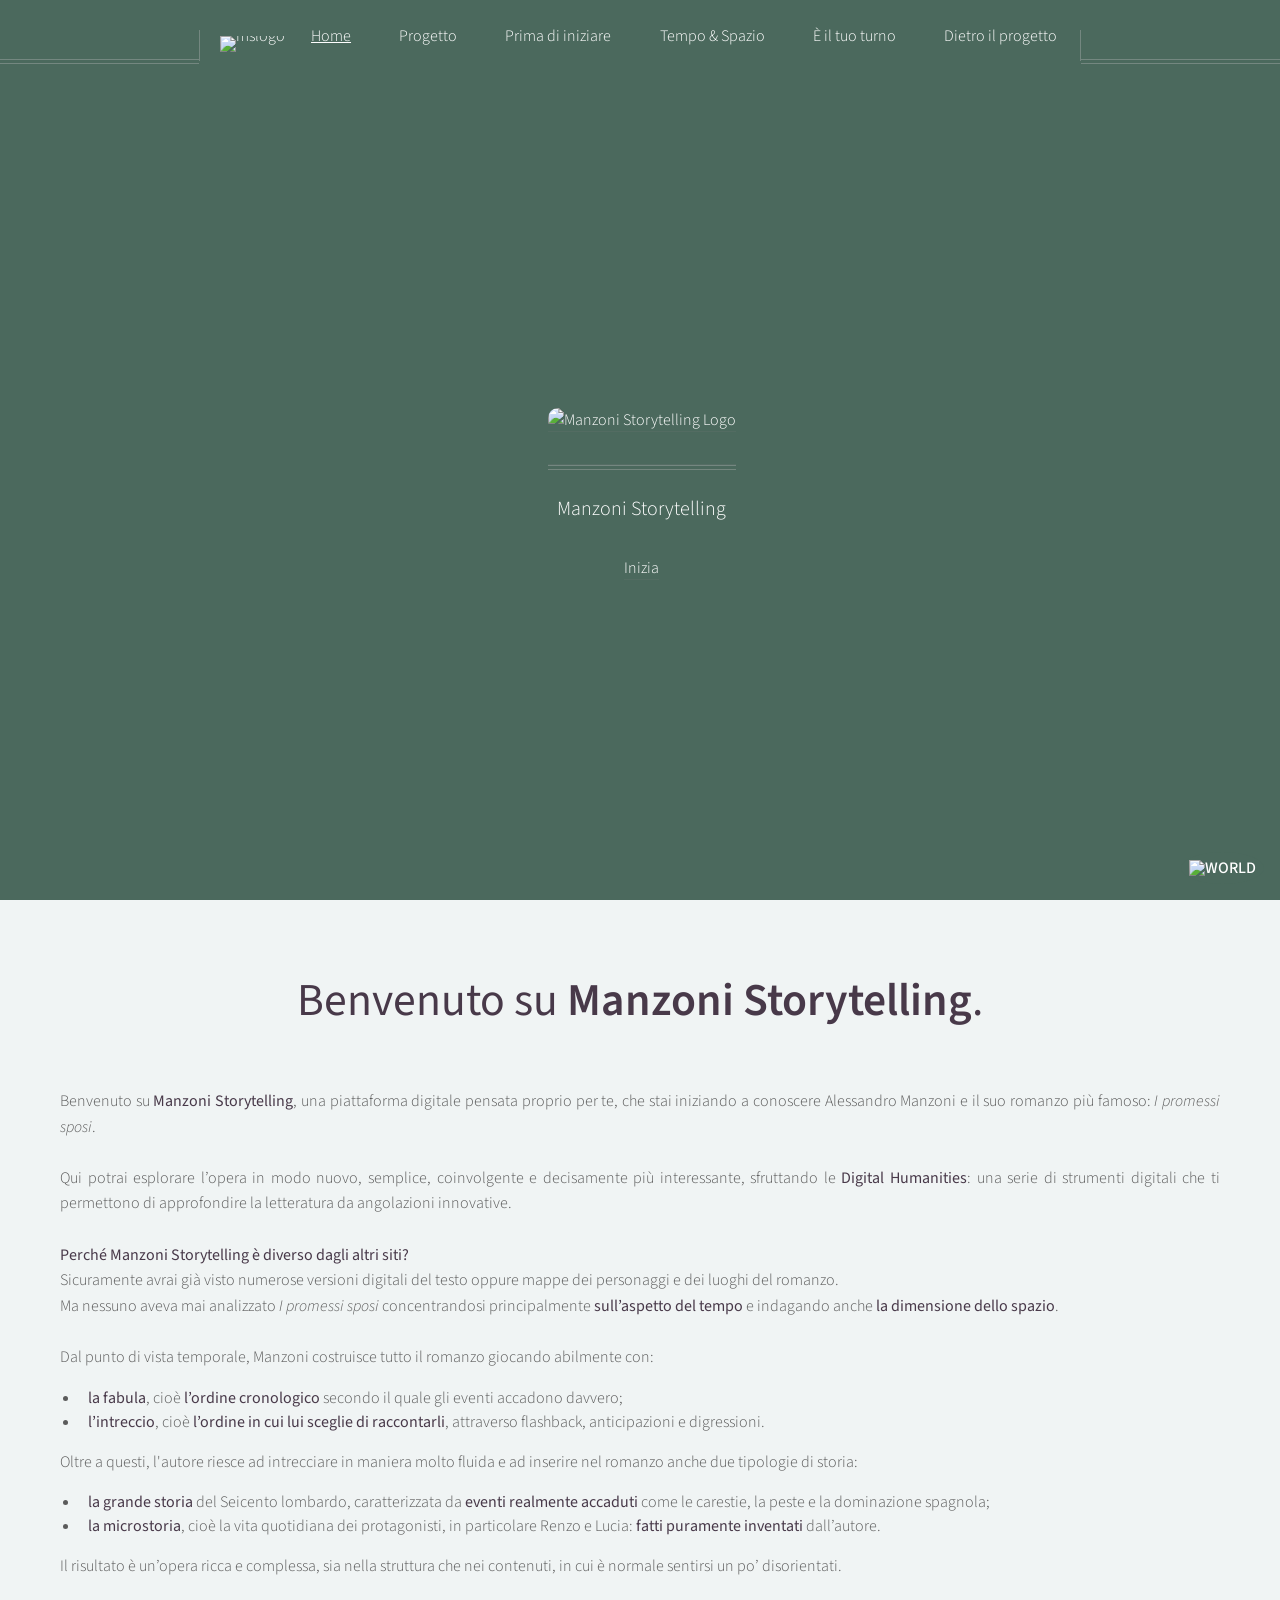
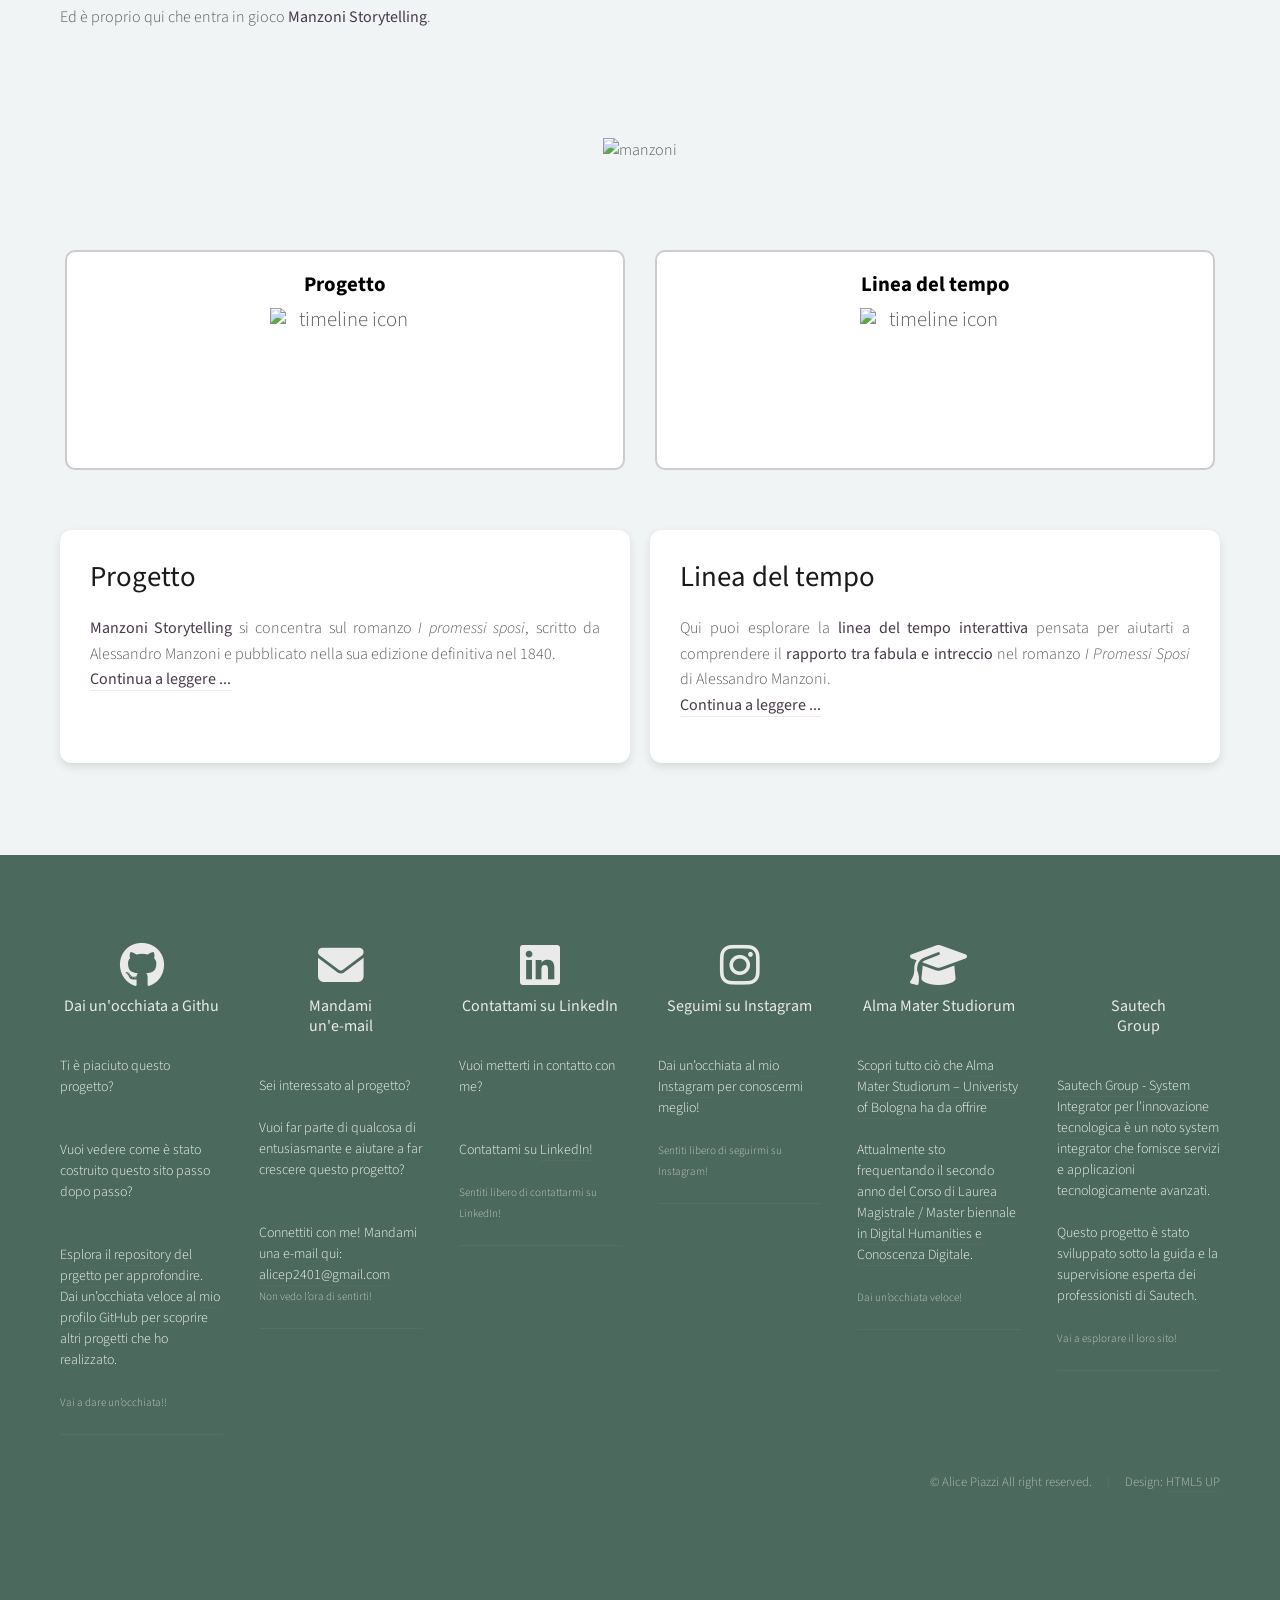
==== index.html @ 8cbc3803 "Add files via upload" ====
<!DOCTYPE HTML>
<!--
	Helios by HTML5 UP
	html5up.net | @ajlkn
	Free for personal and commercial use under the CCA 3.0 license (html5up.net/license)
-->
<html>
	<head>
		<title>Manzoni Storytelling</title>
		<meta charset="utf-8" />
		<meta name="viewport" content="width=device-width, initial-scale=1, user-scalable=no" />
		<link rel="stylesheet" href="css/main.css" />
		<noscript><link rel="stylesheet" href="css/noscript.css" /></noscript>
		<link rel="stylesheet" href="https://cdnjs.cloudflare.com/ajax/libs/font-awesome/6.5.0/css/all.min.css">
		

		<!-- Favicons -->
		<link href="images/MSlogo.png" rel="icon">
		<link href="images/apple-touch-icon.png" rel="apple-touch-icon">
	</head>
	
	<body class="homepage is-preload">
		<div id="page-wrapper">

			<!-- Header -->
				<div id="header">

					<!-- Inner -->
						<div class="inner">
							<header>
								<a class="navbar-brand" href="index.html" id="logo" height="300">
                					<img src="images/cornicetta.jpeg" alt="Manzoni Storytelling Logo" class="MSIMG">
								</a>
								<hr/>
							
								<p>Manzoni Storytelling</p>
							</header>
							<footer>
								<a href="#banner">Inizia</a>
							</footer>
				
											</div>

					<!-- Nav -->
						<nav id="nav">
							<ul>
								<img src="images/MSlogo.png" alt="mslogo" height="30px" width="30px" class="navbarlogo">
								<li><a href="#" class="nav-active-page">Home</a></li>
								<li><a href="project.html">Progetto</a></li>
								<li><a href="">Prima di iniziare</a>
									<ul>
										<li><a href="author.html" class="navdrop">Autore</a></li>
										<li><a href="literarywork.html" class="navdrop">Romanzo</a></li>
										<li><a href="characters.html" class="navdrop">Personaggi</a></li>
										<li><a href="places.html" class="navdrop">Luoghi</a></li>
									</ul>
								</li>
								<li><a href="">Tempo & Spazio</a>
									<ul>
										<li><a href="timeline.html" class="navdrop">Fabula & Intreccio</a></li>
										<li><a href="manz-history.html" class="navdrop">Romanzo e cultura europea contemporanea</a></li>
										<li><a href="map.html" class="navdrop">Mappa</a></li>
									</ul>
								</li>
								<li><a href="">È il tuo turno</a>
									<ul>
										<li><a href="narrseqchallenge.html" class="navdrop">Sfida delle sequenze narrative</a></li>
										<li><a href="boxes.html" class="navdrop">Quanto conosci bene i personaggi?</a></li>
										<li><a href="whichchar.html" class="navdrop">Che personaggio sei?</a></li>
									</ul>
								</li>

								<li><a href="">Dietro il progetto</a>
									<ul>
										<li><a href="help.html" class="navdrop">Aiuto</a></li>
										<li><a href="references.html" class="navdrop">Bibliografia</a></li>
									</ul>
								</li>

							</ul>

				</nav>
				<div>
					

</div>
	<div class="languagepicker">
                                <img id="popupIcon" src="images/grigiopastello-removebg-preview.png" alt="world" height="25px" style="cursor:pointer;">
                            </div>

					<!-- Popup -->
					<div id="navpopup" class="navpopup">
						<div class="navpopup-content">
							<span id="closenavPopup" class="close">&times;</span>
							<p>
								<strong>Scegli la lingua</strong><br>
								Questo sito web è disponibile in molte lingue oltre all’italiano.
								Scegli qui la lingua che preferisci utilizzare per navigare i contenuti
								e svolgere gli esercizi nel modo più comodo e semplice per te.
							</p>
							<div id="google_translate_element"></div>
						</div>
					</div>		

				</div>

			<!-- Banner -->
	
				<section id="banner">

					<header class="header">
						<h2>Benvenuto su <strong>Manzoni Storytelling</strong>.</h2>
					</header>
						<br>
						<div class="container">
						<article id="main" class="special">
						<div>
						<p>Benvenuto su <strong>Manzoni Storytelling</strong>, una piattaforma digitale pensata proprio per te, che stai iniziando a conoscere Alessandro Manzoni e il suo romanzo più famoso: <i>I promessi sposi</i>.
							<br>
							<br>
							Qui potrai esplorare l’opera in modo nuovo, semplice, coinvolgente e decisamente più interessante, sfruttando le <strong>Digital Humanities</strong>: una serie di strumenti digitali che ti permettono di approfondire la letteratura da angolazioni innovative.
							<br>
							<br>
							<strong>Perché Manzoni Storytelling è diverso dagli altri siti?</strong><br>
							Sicuramente avrai già visto numerose versioni digitali del testo oppure mappe dei personaggi e dei luoghi del romanzo. <br>
							Ma nessuno aveva mai analizzato <i>I promessi sposi</i> concentrandosi principalmente <strong>sull’aspetto del tempo</strong> e indagando anche <strong>la dimensione dello spazio</strong>.
							<br>
							<br>
							Dal punto di vista temporale, Manzoni costruisce tutto il romanzo giocando abilmente con:
						</p>
						<ul>
							<li style="text-align: left;"><strong>la fabula</strong>, cioè <strong>l’ordine cronologico</strong> secondo il quale gli eventi accadono davvero;</li>
							<li style="text-align: left;"><strong>l’intreccio</strong>, cioè <strong>l’ordine in cui lui sceglie di raccontarli</strong>, attraverso flashback, anticipazioni e digressioni.</li>
						</ul>
				
						<p>Oltre a questi, l'autore riesce ad intrecciare in maniera molto fluida e ad inserire nel romanzo anche due tipologie di storia:</p>
							
							<ul>
							<li style="text-align: left;"><strong>la grande storia</strong> del Seicento lombardo, caratterizzata da <strong>eventi realmente accaduti</strong> come le carestie, la peste e la dominazione spagnola;</li>
							<li style="text-align: left;"><strong>la microstoria</strong>, cioè la vita quotidiana dei protagonisti, in particolare Renzo e Lucia: <strong>fatti puramente inventati</strong> dall’autore.</li>
						</ul>
						<p>Il risultato è un’opera ricca e complessa, sia nella struttura che nei contenuti, in cui è normale sentirsi un po’ disorientati.
							<br>
							<br>
							Ed è proprio qui che entra in gioco <strong>Manzoni Storytelling</strong>.</p>

						</div>
						</article>
						
					</div>
					</header>
				</section>

			<!-- added section -->
				<section>
					<div class="manzoniimg">
							<img src="images/manzoni.jpg" alt="manzoni" id="manz" height="500px">
					</div>
						<br><br>
				<div class="boxescontainer">
						<a href="project.html" target="_self" class="box equal-box">
						<h4 class="boxtitle">Progetto</h4>
						<img src="images/project.gif" alt="timeline icon" class="background-img">
						</a>

						<a href="timeline.html" target="_self" class="box equal-box">
						<h4 class="boxtitle">Linea del tempo</h4>
						<img src="images/timeline.gif" alt="timeline icon" class="background-img">
						</a>
				</div>

					<!-- TWO COLUMNS UNDER BOXES -->
					<div class="container">
						<div class="column">
						<h1>Progetto</h1>
						<p><strong>Manzoni Storytelling</strong> si concentra sul romanzo <i>I promessi sposi</i>, scritto da Alessandro Manzoni e pubblicato nella sua edizione definitiva nel 1840. <br>
							<a href="project.html"><strong>Continua a leggere ...</strong></a><br>
					</p>
						</div>

						<div class="column">
						<h1>Linea del tempo</h1>
						<p>Qui puoi esplorare la <strong>linea del tempo interattiva</strong> pensata per aiutarti a comprendere il <strong>rapporto tra fabula e intreccio </strong> nel romanzo <i>I Promessi Sposi</i> di Alessandro Manzoni. <br>
							<a href="timeline.html"><strong>Continua a leggere ...</strong></a><br></p>
						
						</div>
					</div>
					</div>
				</div>
						

						<br>
						<br>
						<br>
				</section>

			
			<!-- Footer -->
				<div id="footer">
					<div class="container">
						<div class="row">
								

							<!-- Posts -->
								<section class="col-2 col-12-mobile">
									<header>
										<h2>
											<span class="circled">
												<a href="https://github.com/alicepiazzi" target="_blank"><i class="fa-brands fa-github fa-beat-fade"></i></a>
											</span> <br>
											<h6>Dai un'occhiata a Githu</h6>
										</h2>
									</header>
									<br>
									<ul class="divided">
										<li>
											<article class="tweet">
												Ti è piaciuto questo progetto? <br>
												<br>
												<br>
												Vuoi vedere come è stato costruito questo sito passo dopo passo?<br>
												<br>
												<br>
												Esplora il <a href="https://github.com/dpaolillo/unibo-project" target="_blank">repository del prgetto</a> per approfondire. <br> 
												Dai un’occhiata veloce al <a href="https://github.com/alicepiazzi" target="_blank">mio profilo GitHub</a> per scoprire altri progetti che ho realizzato.
												<br>
												<br>
												<span class="timestamp">Vai a dare un’occhiata!!</span> 
											</article>
										</li>
										
										<li></li>
									</ul>
								</section>


									<!-- Tweets -->
								<section class="col-2 col-12-mobile">
									<header>
										<h2>
											<span class="circled">
												<a href="mailto:alicep2401@gmail.com"><i class="fa-solid fa-envelope fa-shake"></i></a>
											</span> <br>
											<h6>Mandami <br> 
												un'e-mail</h6>
										</h2>
									</header>
									<br>
									<ul class="divided">
										<li>
											<article class="tweet">
												Sei interessato al progetto? 
												<br>
												<br>
												Vuoi far parte di qualcosa di entusiasmante e aiutare a far crescere questo progetto? <br>
												<br>
												<br>
												Connettiti con me! Mandami una e-mail qui: <a href="mailto:alicep2401@gmail.com">alicep2401@gmail.com</a>
												<br>
												<span class="timestamp">Non vedo l’ora di sentirti!</span> 
											</article>
										</li>
										<li></li>
									</ul>
								</section>

								<!-- Tweets -->
								<section class="col-2 col-12-mobile">
									<header>
										<h2>
											<span class="circled">
												<a href="https://www.linkedin.com/in/alice-piazzi-4a6687259/" target="_blank"><i class="fa-brands fa-linkedin fa-bounce"></i></a>
											</span> <br>
											<h6>Contattami su LinkedIn</h6>
										</h2>
									</header>
									<br>
									<ul class="divided">
										<li>
											<article class="tweet">
												Vuoi metterti in contatto con me?<br>
												<br>
												<br>
												Contattami su <a href="https://www.linkedin.com/in/alice-piazzi-4a6687259/" target="_blank">LinkedIn</a>!
												<br>
												<br>
												<span class="timestamp">Sentiti libero di contattarmi su LinkedIn!</span> 
											</article>
										</li>
										<li></li>
									</ul>
								</section>
								
<!-- Photos -->
								<section class="col-2 col-12-mobile">
									<header>
										<h2>
											<span class="circled">
												<a href="https://www.instagram.com/alice.piazzii/" target="_blank"><i class="fa-brands fa-instagram fa-bounce"></i></a>
											</span> <br>
											<h6>Seguimi su Instagram</h6>
										</h2>
									</header>
									<br>
									<ul class="divided">
										<li>
											<article class="tweet">
												Dai un’occhiata al <a href="https://www.instagram.com/alice.piazzii/">mio Instagram</a> per conoscermi meglio!
												<br>
												<br>
												<span class="timestamp">Sentiti libero di seguirmi su Instagram!</span> 
											</article>
										</li>
										<li></li>
									</ul>

								</section>


								<section class="col-2 col-12-mobile">
									<header>
										<h2>
											<span class="circled">
												<a href="https://corsi.unibo.it/2cycle/DigitalHumanitiesKnowledge"><i class="fa-solid fa-graduation-cap fa-shake"></i></a>
											</span> <br>
											<h6>Alma Mater Studiorum</h6>
										</h2>
									</header>
									<br>
									<ul class="divided">
										<li>
											<article class="tweet">
												Scopri tutto ciò che <a href="https://www.unibo.it/it">Alma Mater Studiorum – Univeristy of Bologna</a> ha da offrire
												<br>
												<br>
												Attualmente sto frequentando il secondo anno del <a href="https://corsi.unibo.it/2cycle/DigitalHumanitiesKnowledge">Corso di Laurea Magistrale / Master biennale in Digital Humanities e Conoscenza Digitale</a>.
												<br>
												<br>
												<span class="timestamp">Dai un’occhiata veloce!</span> 
											</article>
										</li>
										<li></li>
									</ul>
								</section>


								<section class="col-2 col-12-mobile">
									<header>
										<h2>
											<span class="circled">
												<a href="https://www.sautechgroup.com/"><i class="fa-beat-fade"><img src="images/Logo-Sautech.png" alt="" height="50px" ></i></a>
											</span>
											<h6>Sautech <br>
												Group</h6>
										</h2>
									</header>
									<br>
									<ul class="divided">
										<li>
											<article class="tweet">
												<a href="https://www.sautechgroup.com/">Sautech Group - System Integrator per l'innovazione tecnologica</a> è un noto system integrator che fornisce servizi e applicazioni tecnologicamente avanzati. 
												<br>
												<br>
												Questo progetto è stato sviluppato sotto la guida e la supervisione esperta dei professionisti di Sautech.
												<br>
												<br>
												<span class="timestamp">Vai a esplorare il loro sito!</span> 
											</article>
										</li>
										<li></li>
									</ul>
								</section>

		
								
						</div>
						<br>
						<br>
					
						<hr />
<br>
								<!-- Copyright -->
									<div class="copyright">
										<ul class="menu">
											<li>&copy; Alice Piazzi All right reserved.</li><li>Design: <a href="http://html5up.net">HTML5 UP</a></li>
										</ul>
									</div>

							</div>

						</div>
					</div>
				</div>

		</div>

		<!-- Scripts -->
			  <script src="js/jquery.min.js"></script>
            <script src="js/jquery.dropotron.min.js"></script>
            <script src="js/jquery.scrolly.min.js"></script>
            <script src="js/jquery.scrollex.min.js"></script>
            <script src="js/browser.min.js"></script>
            <script src="js/breakpoints.min.js"></script>
            <script src="js/util.js"></script>
            <script src="js/main.js"></script>


	</body>

</html>



<script type="text/javascript">
function googleTranslateElementInit() {
  new google.translate.TranslateElement({
    pageLanguage: 'it', // lingua originale
    includedLanguages: 'en,fr,es,de,zh-CN,ja,ru,pt,ar', // lingue disponibili, con l'inglese per prima
    layout: google.translate.TranslateElement.InlineLayout.SIMPLE
  }, 'google_translate_element');
}
</script>
<script type="text/javascript" src="//translate.google.com/translate_a/element.js?cb=googleTranslateElementInit">
</script>
<script>


document.getElementById("languagepicker").addEventListener("click", function(e){
    e.preventDefault();
    e.stopPropagation();
    document.getElementById("navpopup").classList.add("show");
});
</script>
---- css/main.css ----
@import url("https://fonts.googleapis.com/css?family=Source+Sans+Pro:300,300italic,400,400italic,600");

@import url("fontawesome-all.min.css");

/*
	Helios by HTML5 UP
	html5up.net | @ajlkn
	Free for personal and commercial use under the CCA 3.0 license (html5up.net/license)
*/

html, body, div, span, applet, object,
iframe, h1, h2, h3, h4, h5, h6, p, blockquote,
pre, a, abbr, acronym, address, big, cite,
code, del, dfn, em, img, ins, kbd, q, s, samp,
small, strike, strong, sub, sup, tt, var, b,
u, i, center, dl, dt, dd, ol, ul, li, fieldset,
form, label, legend, table, caption, tbody,
tfoot, thead, tr, th, td, article, aside,
canvas, details, embed, figure, figcaption,
footer, header, hgroup, menu, nav, output, ruby,
section, summary, time, mark, audio, video {
	margin: 0;
	padding: 0;
	border: 0;
	font-size: 100%;
	font: inherit;
	vertical-align: baseline;
}
	

article, aside, details, figcaption, figure,
footer, header, hgroup, menu, nav, section {
	display: block;}

body {
	line-height: 1;
}

ol, ul {
	list-style: none;
}

blockquote, q {
	quotes: none;
}

	blockquote:before, blockquote:after, q:before, q:after {
		content: '';
		content: none;
	}

table {
	border-collapse: collapse;
	border-spacing: 0;
}

body {
	-webkit-text-size-adjust: none;
}

mark {
	background-color: transparent;
	color: inherit;
}

input::-moz-focus-inner {
	border: 0;
	padding: 0;
}

input, select, textarea {
	-moz-appearance: none;
	-webkit-appearance: none;
	-ms-appearance: none;
	appearance: none;
}

/* Basic */

	html {
		box-sizing: border-box;
	}

	*, *:before, *:after {
		box-sizing: inherit;
	}

	body {
		background: #f0f4f4;
		color: #5b5b5b;
		font-size: 15pt;
		line-height: 1.85em;
		font-family: 'Source Sans Pro', sans-serif;
		font-weight: 300;
	}

		body.is-preload *, body.is-preload *:before, body.is-preload *:after {
			-moz-animation: none !important;
			-webkit-animation: none !important;
			-ms-animation: none !important;
			animation: none !important;
			-moz-transition: none !important;
			-webkit-transition: none !important;
			-ms-transition: none !important;
			transition: none !important;
		}

	input, textarea, select {
		font-size: 15pt;
		line-height: 1.85em;
		font-family: 'Source Sans Pro', sans-serif;
		font-weight: 300;
	}

	h1, h2, h3, h4, h5, h6 {
		font-weight: 400;
		color: #483949;
		line-height: 1.25em;
	}

	h1 a, h2 a, h3 a, h4 a, h5 a, h6 a {
		color: inherit;
		text-decoration: none;
		border-bottom-color: transparent;
	}

	h1 strong, h2 strong, h3 strong, h4 strong, h5 strong, h6 strong {
		font-weight: 600;
	}

	h2 {
		font-size: 2.85em;
	}

	h3 {
		font-size: 1.25em;
	}

	h4 {
		font-size: 1em;
		margin: 0 0 0.25em 0;
	}

	strong, b {
		font-weight: 400;
		color: #483949;
	}

	em, i {
		font-style: italic;
	}

	a {
		color: inherit;
		border-bottom: solid 1px rgba(128, 128, 128, 0.15);
		text-decoration: none;
		-moz-transition: background-color 0.35s ease-in-out, color 0.35s ease-in-out, border-bottom-color 0.35s ease-in-out;
		-webkit-transition: background-color 0.35s ease-in-out, color 0.35s ease-in-out, border-bottom-color 0.35s ease-in-out;
		-ms-transition: background-color 0.35s ease-in-out, color 0.35s ease-in-out, border-bottom-color 0.35s ease-in-out;
		transition: background-color 0.35s ease-in-out, color 0.35s ease-in-out, border-bottom-color 0.35s ease-in-out;
	}

		a:hover {
			color: #ff9900 !important;
			border-bottom-color: transparent;
		}

	sub {
		position: relative;
		top: 0.5em;
		font-size: 0.8em;
	}

	sup {
		position: relative;
		top: -0.5em;
		font-size: 0.8em;
	}

	blockquote {
		border-left: solid 0.5em #ddd;
		padding: 1em 0 1em 2em;
		font-style: italic;
	}

	p, ul, ol, dl, table {
		margin-bottom: 1em;
	}

	p {
		text-align: justify;
	}

	br.clear {
		clear: both;
	}

	hr {
		position: relative;
		display: block;
		border: 0;
		top: 4.5em;
		margin-bottom: 9em;
		height: 6px;
		border-top: solid 1px rgba(128, 128, 128, 0.2);
		border-bottom: solid 1px rgba(128, 128, 128, 0.2);
	}

		hr:before, hr:after {
			content: '';
			position: absolute;
			top: -8px;
			display: block;
			width: 1px;
			height: 21px;
			background: rgba(128, 128, 128, 0.2);
		}

		hr:before {
			left: -1px;
		}

		hr:after {
			right: -1px;
		}

	.timestamp {
		color: rgba(235, 227, 227, 0.75);
		font-size: 0.8em;
		text-align: center;
	}
	.MSIMG{
		border-radius: 10px;
		height: 200px !important;
	}
	@media (max-width: 690px) {
		.MSIMG{
		height: 100px !important;
		
	}
}
	@media (max-width: 299px) {
		.MSIMG{
		height: 70px !important;
		
	}
}


/* Container */

	.container {
		margin: 0 auto;
		max-width: 100%;
		width: 1400px;
	}

		@media screen and (max-width: 1680px) {

			.container {
				width: 1200px;
			}
			


		}

		@media screen and (max-width: 1280px) {

			.container {
				width: 100%;
			}
			

		}

		@media screen and (max-width: 960px) {

			.container {
				width: 100%;
			}
				

		}

		@media screen and (max-width: 840px) {

			.container {
				width: 100%;
			}
				

		}

		@media screen and (max-width: 736px) {

			.container {
				width: 100%;
			}
				

		}

/* Row */

	.row {
		display: flex;
		flex-wrap: wrap;
		box-sizing: border-box;
		align-items: stretch;
	}

		.row > * {
			box-sizing: border-box;
		}

		.row.gtr-uniform > * > :last-child {
			margin-bottom: 0;
		}

		.row.aln-left {
			justify-content: flex-start;
		}

		.row.aln-center {
			justify-content: center;
		}

		.row.aln-right {
			justify-content: flex-end;
		}

		.row.aln-top {
			align-items: flex-start;
		}

		.row.aln-middle {
			align-items: center;
		}

		.row.aln-bottom {
			align-items: flex-end;
		}

		.row > .imp {
			order: -1;
		}

		.row > .col-1 {
			width: 8.33333%;
		}

		.row > .off-1 {
			margin-left: 8.33333%;
		}

		.row > .col-2 {
			width: 16.66667%;
		}

		.row > .off-2 {
			margin-left: 16.66667%;
		}

		.row > .col-3 {
			width: 25%;
		}

		.row > .off-3 {
			margin-left: 25%;
		}

		.row > .col-4 {
			width: 33.33333%;
		}

		.row > .off-4 {
			margin-left: 33.33333%;
		}

		.row > .col-5 {
			width: 41.66667%;
		}

		.row > .off-5 {
			margin-left: 41.66667%;
		}

		.row > .col-6 {
			width: 50%;
		}

		.row > .off-6 {
			margin-left: 50%;
		}

		.row > .col-7 {
			width: 58.33333%;
		}

		.row > .off-7 {
			margin-left: 58.33333%;
		}

		.row > .col-8 {
			width: 66.66667%;
		}

		.row > .off-8 {
			margin-left: 66.66667%;
		}

		.row > .col-9 {
			width: 75%;
		}

		.row > .off-9 {
			margin-left: 75%;
		}

		.row > .col-10 {
			width: 83.33333%;
		}

		.row > .off-10 {
			margin-left: 83.33333%;
		}

		.row > .col-11 {
			width: 91.66667%;
		}

		.row > .off-11 {
			margin-left: 91.66667%;
		}

		.row > .col-12 {
			width: 100%;
		}

		.row > .off-12 {
			margin-left: 100%;
		}

		.row.gtr-0 {
			margin-top: 0px;
			margin-left: 0px;
		}

			.row.gtr-0 > * {
				padding: 0px 0 0 0px;
			}

			.row.gtr-0.gtr-uniform {
				margin-top: 0px;
			}

				.row.gtr-0.gtr-uniform > * {
					padding-top: 0px;
				}

		.row.gtr-25 {
			margin-top: -10px;
			margin-left: -10px;
		}

			.row.gtr-25 > * {
				padding: 10px 0 0 10px;
			}

			.row.gtr-25.gtr-uniform {
				margin-top: -10px;
			}

				.row.gtr-25.gtr-uniform > * {
					padding-top: 10px;
				}

		.row.gtr-50 {
			margin-top: -20px;
			margin-left: -20px;
		}

			.row.gtr-50 > * {
				padding: 20px 0 0 20px;
			}

			.row.gtr-50.gtr-uniform {
				margin-top: -20px;
			}

				.row.gtr-50.gtr-uniform > * {
					padding-top: 20px;
				}

		.row {
			margin-top: -40px;
			margin-left: -40px;
		}

			.row > * {
				padding: 40px 0 0 40px;
			}

			.row.gtr-uniform {
				margin-top: -40px;
			}

				.row.gtr-uniform > * {
					padding-top: 40px;
				}

		.row.gtr-150 {
			margin-top: -60px;
			margin-left: -60px;
		}

			.row.gtr-150 > * {
				padding: 60px 0 0 60px;
			}

			.row.gtr-150.gtr-uniform {
				margin-top: -60px;
			}

				.row.gtr-150.gtr-uniform > * {
					padding-top: 60px;
				}

		.row.gtr-200 {
		
			margin-left: -80px;
		}

			.row.gtr-200 > * {
				padding: 80px 0 0 80px;
			}

			.row.gtr-200.gtr-uniform {
				margin-top: -80px;
			}

				.row.gtr-200.gtr-uniform > * {
					padding-top: 80px;
				}

		@media screen and (max-width: 1680px) {

			.row {
				display: flex;
				flex-wrap: wrap;
				box-sizing: border-box;
				align-items: stretch;
			}

				.row > * {
					box-sizing: border-box;
				}

				.row.gtr-uniform > * > :last-child {
					margin-bottom: 0;
				}

				.row.aln-left {
					justify-content: flex-start;
				}

				.row.aln-center {
					justify-content: center;
				}

				.row.aln-right {
					justify-content: flex-end;
				}

				.row.aln-top {
					align-items: flex-start;
				}

				.row.aln-middle {
					align-items: center;
				}

				.row.aln-bottom {
					align-items: flex-end;
				}

				.row > .imp-wide {
					order: -1;
				}

				.row > .col-1-wide {
					width: 8.33333%;
				}

				.row > .off-1-wide {
					margin-left: 8.33333%;
				}

				.row > .col-2-wide {
					width: 16.66667%;
				}

				.row > .off-2-wide {
					margin-left: 16.66667%;
				}

				.row > .col-3-wide {
					width: 25%;
				}

				.row > .off-3-wide {
					margin-left: 25%;
				}

				.row > .col-4-wide {
					width: 33.33333%;
				}

				.row > .off-4-wide {
					margin-left: 33.33333%;
				}

				.row > .col-5-wide {
					width: 41.66667%;
				}

				.row > .off-5-wide {
					margin-left: 41.66667%;
				}

				.row > .col-6-wide {
					width: 50%;
				}

				.row > .off-6-wide {
					margin-left: 50%;
				}

				.row > .col-7-wide {
					width: 58.33333%;
				}

				.row > .off-7-wide {
					margin-left: 58.33333%;
				}

				.row > .col-8-wide {
					width: 66.66667%;
				}

				.row > .off-8-wide {
					margin-left: 66.66667%;
				}

				.row > .col-9-wide {
					width: 75%;
				}

				.row > .off-9-wide {
					margin-left: 75%;
				}

				.row > .col-10-wide {
					width: 83.33333%;
				}

				.row > .off-10-wide {
					margin-left: 83.33333%;
				}

				.row > .col-11-wide {
					width: 91.66667%;
				}

				.row > .off-11-wide {
					margin-left: 91.66667%;
				}

				.row > .col-12-wide {
					width: 100%;
				}

				.row > .off-12-wide {
					margin-left: 100%;
				}

				.row.gtr-0 {
					margin-top: 0px;
					margin-left: 0px;
				}

					.row.gtr-0 > * {
						padding: 0px 0 0 0px;
					}

					.row.gtr-0.gtr-uniform {
						margin-top: 0px;
					}

						.row.gtr-0.gtr-uniform > * {
							padding-top: 0px;
						}

				.row.gtr-25 {
					margin-top: -10px;
					margin-left: -10px;
				}

					.row.gtr-25 > * {
						padding: 10px 0 0 10px;
					}

					.row.gtr-25.gtr-uniform {
						margin-top: -10px;
					}

						.row.gtr-25.gtr-uniform > * {
							padding-top: 10px;
						}

				.row.gtr-50 {
					margin-top: -20px;
					margin-left: -20px;
				}

					.row.gtr-50 > * {
						padding: 20px 0 0 20px;
					}

					.row.gtr-50.gtr-uniform {
						margin-top: -20px;
					}

						.row.gtr-50.gtr-uniform > * {
							padding-top: 20px;
						}

				.row {
					margin-top: -40px;
					margin-left: -40px;
				}

					.row > * {
						padding: 40px 0 0 40px;
					}

					.row.gtr-uniform {
						margin-top: -40px;
					}

						.row.gtr-uniform > * {
							padding-top: 40px;
						}

				.row.gtr-150 {
					margin-top: -60px;
					margin-left: -60px;
				}

					.row.gtr-150 > * {
						padding: 60px 0 0 60px;
					}

					.row.gtr-150.gtr-uniform {
						margin-top: -60px;
					}

						.row.gtr-150.gtr-uniform > * {
							padding-top: 60px;
						}

				.row.gtr-200 {
					margin-top: -80px;
					margin-left: -80px;
				}

					.row.gtr-200 > * {
						padding: 80px 0 0 80px;
					}

					.row.gtr-200.gtr-uniform {
						margin-top: -80px;
					}

						.row.gtr-200.gtr-uniform > * {
							padding-top: 80px;
						}

		}

		@media screen and (max-width: 1280px) {

			.row {
				display: flex;
				flex-wrap: wrap;
				box-sizing: border-box;
				align-items: stretch;
			}

				.row > * {
					box-sizing: border-box;
				}

				.row.gtr-uniform > * > :last-child {
					margin-bottom: 0;
				}

				.row.aln-left {
					justify-content: flex-start;
				}

				.row.aln-center {
					justify-content: center;
				}

				.row.aln-right {
					justify-content: flex-end;
				}

				.row.aln-top {
					align-items: flex-start;
				}

				.row.aln-middle {
					align-items: center;
				}

				.row.aln-bottom {
					align-items: flex-end;
				}

				.row > .imp-normal {
					order: -1;
				}

				.row > .col-1-normal {
					width: 8.33333%;
				}

				.row > .off-1-normal {
					margin-left: 8.33333%;
				}

				.row > .col-2-normal {
					width: 16.66667%;
				}

				.row > .off-2-normal {
					margin-left: 16.66667%;
				}

				.row > .col-3-normal {
					width: 25%;
				}

				.row > .off-3-normal {
					margin-left: 25%;
				}

				.row > .col-4-normal {
					width: 33.33333%;
				}

				.row > .off-4-normal {
					margin-left: 33.33333%;
				}

				.row > .col-5-normal {
					width: 41.66667%;
				}

				.row > .off-5-normal {
					margin-left: 41.66667%;
				}

				.row > .col-6-normal {
					width: 50%;
				}

				.row > .off-6-normal {
					margin-left: 50%;
				}

				.row > .col-7-normal {
					width: 58.33333%;
				}

				.row > .off-7-normal {
					margin-left: 58.33333%;
				}

				.row > .col-8-normal {
					width: 66.66667%;
				}

				.row > .off-8-normal {
					margin-left: 66.66667%;
				}

				.row > .col-9-normal {
					width: 75%;
				}

				.row > .off-9-normal {
					margin-left: 75%;
				}

				.row > .col-10-normal {
					width: 83.33333%;
				}

				.row > .off-10-normal {
					margin-left: 83.33333%;
				}

				.row > .col-11-normal {
					width: 91.66667%;
				}

				.row > .off-11-normal {
					margin-left: 91.66667%;
				}

				.row > .col-12-normal {
					width: 100%;
				}

				.row > .off-12-normal {
					margin-left: 100%;
				}

				.row.gtr-0 {
					margin-top: 0px;
					margin-left: 0px;
				}

					.row.gtr-0 > * {
						padding: 0px 0 0 0px;
					}

					.row.gtr-0.gtr-uniform {
						margin-top: 0px;
					}

						.row.gtr-0.gtr-uniform > * {
							padding-top: 0px;
						}

				.row.gtr-25 {
					margin-top: -9px;
					margin-left: -9px;
				}

					.row.gtr-25 > * {
						padding: 9px 0 0 9px;
					}

					.row.gtr-25.gtr-uniform {
						margin-top: -9px;
					}

						.row.gtr-25.gtr-uniform > * {
							padding-top: 9px;
						}

				.row.gtr-50 {
					margin-top: -18px;
					margin-left: -18px;
				}

					.row.gtr-50 > * {
						padding: 18px 0 0 18px;
					}

					.row.gtr-50.gtr-uniform {
						margin-top: -18px;
					}

						.row.gtr-50.gtr-uniform > * {
							padding-top: 18px;
						}

				.row {
					margin-top: -36px;
					margin-left: -36px;
				}

					.row > * {
						padding: 36px 0 0 36px;
					}

					.row.gtr-uniform {
						margin-top: -36px;
					}

						.row.gtr-uniform > * {
							padding-top: 36px;
						}

				.row.gtr-150 {
					margin-top: -54px;
					margin-left: -54px;
				}

					.row.gtr-150 > * {
						padding: 54px 0 0 54px;
					}

					.row.gtr-150.gtr-uniform {
						margin-top: -54px;
					}

						.row.gtr-150.gtr-uniform > * {
							padding-top: 54px;
						}

				.row.gtr-200 {
					margin-top: -72px;
					margin-left: -72px;
				}

					.row.gtr-200 > * {
						padding: 72px 0 0 72px;
					}

					.row.gtr-200.gtr-uniform {
						margin-top: -72px;
					}

						.row.gtr-200.gtr-uniform > * {
							padding-top: 72px;
						}

		}

		@media screen and (max-width: 960px) {

			.row {
				display: flex;
				flex-wrap: wrap;
				box-sizing: border-box;
				align-items: stretch;
			}

				.row > * {
					box-sizing: border-box;
				}

				.row.gtr-uniform > * > :last-child {
					margin-bottom: 0;
				}

				.row.aln-left {
					justify-content: flex-start;
				}

				.row.aln-center {
					justify-content: center;
				}

				.row.aln-right {
					justify-content: flex-end;
				}

				.row.aln-top {
					align-items: flex-start;
				}

				.row.aln-middle {
					align-items: center;
				}

				.row.aln-bottom {
					align-items: flex-end;
				}

				.row > .imp-narrow {
					order: -1;
				}

				.row > .col-1-narrow {
					width: 8.33333%;
				}

				.row > .off-1-narrow {
					margin-left: 8.33333%;
				}

				.row > .col-2-narrow {
					width: 16.66667%;
				}

				.row > .off-2-narrow {
					margin-left: 16.66667%;
				}

				.row > .col-3-narrow {
					width: 25%;
				}

				.row > .off-3-narrow {
					margin-left: 25%;
				}

				.row > .col-4-narrow {
					width: 33.33333%;
				}

				.row > .off-4-narrow {
					margin-left: 33.33333%;
				}

				.row > .col-5-narrow {
					width: 41.66667%;
				}

				.row > .off-5-narrow {
					margin-left: 41.66667%;
				}

				.row > .col-6-narrow {
					width: 50%;
				}

				.row > .off-6-narrow {
					margin-left: 50%;
				}

				.row > .col-7-narrow {
					width: 58.33333%;
				}

				.row > .off-7-narrow {
					margin-left: 58.33333%;
				}

				.row > .col-8-narrow {
					width: 66.66667%;
				}

				.row > .off-8-narrow {
					margin-left: 66.66667%;
				}

				.row > .col-9-narrow {
					width: 75%;
				}

				.row > .off-9-narrow {
					margin-left: 75%;
				}

				.row > .col-10-narrow {
					width: 83.33333%;
				}

				.row > .off-10-narrow {
					margin-left: 83.33333%;
				}

				.row > .col-11-narrow {
					width: 91.66667%;
				}

				.row > .off-11-narrow {
					margin-left: 91.66667%;
				}

				.row > .col-12-narrow {
					width: 100%;
				}

				.row > .off-12-narrow {
					margin-left: 100%;
				}

				.row.gtr-0 {
					margin-top: 0px;
					margin-left: 0px;
				}

					.row.gtr-0 > * {
						padding: 0px 0 0 0px;
					}

					.row.gtr-0.gtr-uniform {
						margin-top: 0px;
					}

						.row.gtr-0.gtr-uniform > * {
							padding-top: 0px;
						}

				.row.gtr-25 {
					margin-top: -8px;
					margin-left: -8px;
				}

					.row.gtr-25 > * {
						padding: 8px 0 0 8px;
					}

					.row.gtr-25.gtr-uniform {
						margin-top: -8px;
					}

						.row.gtr-25.gtr-uniform > * {
							padding-top: 8px;
						}

				.row.gtr-50 {
					margin-top: -16px;
					margin-left: -16px;
				}

					.row.gtr-50 > * {
						padding: 16px 0 0 16px;
					}

					.row.gtr-50.gtr-uniform {
						margin-top: -16px;
					}

						.row.gtr-50.gtr-uniform > * {
							padding-top: 16px;
						}

				.row {
					margin-top: -32px;
					margin-left: -32px;
				}

					.row > * {
						padding: 32px 0 0 32px;
					}

					.row.gtr-uniform {
						margin-top: -32px;
					}

						.row.gtr-uniform > * {
							padding-top: 32px;
						}

				.row.gtr-150 {
					margin-top: -48px;
					margin-left: -48px;
				}

					.row.gtr-150 > * {
						padding: 48px 0 0 48px;
					}

					.row.gtr-150.gtr-uniform {
						margin-top: -48px;
					}

						.row.gtr-150.gtr-uniform > * {
							padding-top: 48px;
						}

				.row.gtr-200 {
					margin-top: -64px;
					margin-left: -64px;
				}

					.row.gtr-200 > * {
						padding: 64px 0 0 64px;
					}

					.row.gtr-200.gtr-uniform {
						margin-top: -64px;
					}

						.row.gtr-200.gtr-uniform > * {
							padding-top: 64px;
						}

		}

		@media screen and (max-width: 840px) {

			.row {
				display: flex;
				flex-wrap: wrap;
				box-sizing: border-box;
				align-items: stretch;
			}

				.row > * {
					box-sizing: border-box;
				}

				.row.gtr-uniform > * > :last-child {
					margin-bottom: 0;
				}

				.row.aln-left {
					justify-content: flex-start;
				}

				.row.aln-center {
					justify-content: center;
				}

				.row.aln-right {
					justify-content: flex-end;
				}

				.row.aln-top {
					align-items: flex-start;
				}

				.row.aln-middle {
					align-items: center;
				}

				.row.aln-bottom {
					align-items: flex-end;
				}

				.row > .imp-narrower {
					order: -1;
				}

				.row > .col-1-narrower {
					width: 8.33333%;
				}

				.row > .off-1-narrower {
					margin-left: 8.33333%;
				}

				.row > .col-2-narrower {
					width: 16.66667%;
				}

				.row > .off-2-narrower {
					margin-left: 16.66667%;
				}

				.row > .col-3-narrower {
					width: 25%;
				}

				.row > .off-3-narrower {
					margin-left: 25%;
				}

				.row > .col-4-narrower {
					width: 33.33333%;
				}

				.row > .off-4-narrower {
					margin-left: 33.33333%;
				}

				.row > .col-5-narrower {
					width: 41.66667%;
				}

				.row > .off-5-narrower {
					margin-left: 41.66667%;
				}

				.row > .col-6-narrower {
					width: 50%;
				}

				.row > .off-6-narrower {
					margin-left: 50%;
				}

				.row > .col-7-narrower {
					width: 58.33333%;
				}

				.row > .off-7-narrower {
					margin-left: 58.33333%;
				}

				.row > .col-8-narrower {
					width: 66.66667%;
				}

				.row > .off-8-narrower {
					margin-left: 66.66667%;
				}

				.row > .col-9-narrower {
					width: 75%;
				}

				.row > .off-9-narrower {
					margin-left: 75%;
				}

				.row > .col-10-narrower {
					width: 83.33333%;
				}

				.row > .off-10-narrower {
					margin-left: 83.33333%;
				}

				.row > .col-11-narrower {
					width: 91.66667%;
				}

				.row > .off-11-narrower {
					margin-left: 91.66667%;
				}

				.row > .col-12-narrower {
					width: 100%;
				}

				.row > .off-12-narrower {
					margin-left: 100%;
				}

				.row.gtr-0 {
					margin-top: 0px;
					margin-left: 0px;
				}

					.row.gtr-0 > * {
						padding: 0px 0 0 0px;
					}

					.row.gtr-0.gtr-uniform {
						margin-top: 0px;
					}

						.row.gtr-0.gtr-uniform > * {
							padding-top: 0px;
						}

				.row.gtr-25 {
					margin-top: -8px;
					margin-left: -8px;
				}

					.row.gtr-25 > * {
						padding: 8px 0 0 8px;
					}

					.row.gtr-25.gtr-uniform {
						margin-top: -8px;
					}

						.row.gtr-25.gtr-uniform > * {
							padding-top: 8px;
						}

				.row.gtr-50 {
					margin-top: -16px;
					margin-left: -16px;
				}

					.row.gtr-50 > * {
						padding: 16px 0 0 16px;
					}

					.row.gtr-50.gtr-uniform {
						margin-top: -16px;
					}

						.row.gtr-50.gtr-uniform > * {
							padding-top: 16px;
						}

				.row {
					margin-top: -32px;
					margin-left: -32px;
				}

					.row > * {
						padding: 32px 0 0 32px;
					}

					.row.gtr-uniform {
						margin-top: -32px;
					}

						.row.gtr-uniform > * {
							padding-top: 32px;
						}

				.row.gtr-150 {
					margin-top: -48px;
					margin-left: -48px;
				}

					.row.gtr-150 > * {
						padding: 48px 0 0 48px;
					}

					.row.gtr-150.gtr-uniform {
						margin-top: -48px;
					}

						.row.gtr-150.gtr-uniform > * {
							padding-top: 48px;
						}

				.row.gtr-200 {
					margin-top: -64px;
					margin-left: -64px;
				}

					.row.gtr-200 > * {
						padding: 64px 0 0 64px;
					}

					.row.gtr-200.gtr-uniform {
						margin-top: -64px;
					}

						.row.gtr-200.gtr-uniform > * {
							padding-top: 64px;
						}

		}

		@media screen and (max-width: 736px) {

			.row {
				display: flex;
				flex-wrap: wrap;
				box-sizing: border-box;
				align-items: stretch;
			}

				.row > * {
					box-sizing: border-box;
				}

				.row.gtr-uniform > * > :last-child {
					margin-bottom: 0;
				}

				.row.aln-left {
					justify-content: flex-start;
				}

				.row.aln-center {
					justify-content: center;
				}

				.row.aln-right {
					justify-content: flex-end;
				}

				.row.aln-top {
					align-items: flex-start;
				}

				.row.aln-middle {
					align-items: center;
				}

				.row.aln-bottom {
					align-items: flex-end;
				}

				.row > .imp-mobile {
					order: -1;
				}

				.row > .col-1-mobile {
					width: 8.33333%;
				}

				.row > .off-1-mobile {
					margin-left: 8.33333%;
				}

				.row > .col-2-mobile {
					width: 16.66667%;
				}

				.row > .off-2-mobile {
					margin-left: 16.66667%;
				}

				.row > .col-3-mobile {
					width: 25%;
				}

				.row > .off-3-mobile {
					margin-left: 25%;
				}

				.row > .col-4-mobile {
					width: 33.33333%;
				}

				.row > .off-4-mobile {
					margin-left: 33.33333%;
				}

				.row > .col-5-mobile {
					width: 41.66667%;
				}

				.row > .off-5-mobile {
					margin-left: 41.66667%;
				}

				.row > .col-6-mobile {
					width: 50%;
				}

				.row > .off-6-mobile {
					margin-left: 50%;
				}

				.row > .col-7-mobile {
					width: 58.33333%;
				}

				.row > .off-7-mobile {
					margin-left: 58.33333%;
				}

				.row > .col-8-mobile {
					width: 66.66667%;
				}

				.row > .off-8-mobile {
					margin-left: 66.66667%;
				}

				.row > .col-9-mobile {
					width: 75%;
				}

				.row > .off-9-mobile {
					margin-left: 75%;
				}

				.row > .col-10-mobile {
					width: 83.33333%;
				}

				.row > .off-10-mobile {
					margin-left: 83.33333%;
				}

				.row > .col-11-mobile {
					width: 91.66667%;
				}

				.row > .off-11-mobile {
					margin-left: 91.66667%;
				}

				.row > .col-12-mobile {
					width: 100%;
				}

				.row > .off-12-mobile {
					margin-left: 100%;
				}

				.row.gtr-0 {
					margin-top: 0px;
					margin-left: 0px;
				}

					.row.gtr-0 > * {
						padding: 0px 0 0 0px;
					}

					.row.gtr-0.gtr-uniform {
						margin-top: 0px;
					}

						.row.gtr-0.gtr-uniform > * {
							padding-top: 0px;
						}

				.row.gtr-25 {
					margin-top: -5px;
					margin-left: -5px;
				}

					.row.gtr-25 > * {
						padding: 5px 0 0 5px;
					}

					.row.gtr-25.gtr-uniform {
						margin-top: -5px;
					}

						.row.gtr-25.gtr-uniform > * {
							padding-top: 5px;
						}

				.row.gtr-50 {
					margin-top: -10px;
					margin-left: -10px;
				}

					.row.gtr-50 > * {
						padding: 10px 0 0 10px;
					}

					.row.gtr-50.gtr-uniform {
						margin-top: -10px;
					}

						.row.gtr-50.gtr-uniform > * {
							padding-top: 10px;
						}

				.row {
					margin-top: -20px;
					margin-left: -20px;
				}

					.row > * {
						padding: 20px 0 0 20px;
					}

					.row.gtr-uniform {
						margin-top: -20px;
					}

						.row.gtr-uniform > * {
							padding-top: 20px;
						}

				.row.gtr-150 {
					margin-top: -30px;
					margin-left: -30px;
				}

					.row.gtr-150 > * {
						padding: 30px 0 0 30px;
					}

					.row.gtr-150.gtr-uniform {
						margin-top: -30px;
					}

						.row.gtr-150.gtr-uniform > * {
							padding-top: 30px;
						}

				.row.gtr-200 {
					margin-top: -40px;
					margin-left: -40px;
				}

					.row.gtr-200 > * {
						padding: 40px 0 0 40px;
					}

					.row.gtr-200.gtr-uniform {
						margin-top: -40px;
					}

						.row.gtr-200.gtr-uniform > * {
							padding-top: 40px;
						}

		}

/* Sections/Article */

	section, article {
		margin-bottom: 3em;
	}

		section > :last-child, section:last-child, article > :last-child, article:last-child {
			margin-bottom: 0;
		}

		section.special > header, section.special > footer, article.special > header, article.special > footer {
			text-align: center;
		}

	.row > section, .row > article {
		margin-bottom: 0;
	}

	header {
		margin: 0 0 1em 0;
	}

		header > p {
			display: block;
			font-size: 1.5em;
			margin: 1em 0 2em 0;
			line-height: 1.5em;
			text-align: inherit;
		}

	footer {
		margin: 2.5em 0 0 0;
	}

/* Image */

	.image {
		position: relative;
		display: inline-block;
		border: 0;
		outline: 0;
	}

		.image img {
			display: block;
			width: 100%;
			border-radius: 10px;
			
		}

		.image.fit {
			display: block;
			width: 100%;
			border-radius: 10px;
		}


		.image.featured {
			display: block;
			width: 100%;
			margin: 0 0 4em 0;
		}

		.image.left {
			float: left;
			margin: 0 2em 2em 0;
		}

		.image.centered {
			display: block;
			margin: 0 0 2em 0;
		}

			.image.centered img {
				margin: 0 auto;
				width: auto;
			}

/* List */

	ul {
		list-style: disc;
		padding-left: 1em;
	}

		ul li {
			padding-left: 0.5em;
		}

	ol {
		list-style: decimal;
		padding-left: 1.25em;
	}

		ol li {
			padding-left: 0.25em;
		}

/* Actions */

	ul.actions {
		margin: 3em 0 0 0;
		list-style: none;
		padding-left: 0;
	}

		form ul.actions {
			margin-top: 0;
		}

		ul.actions li {
			display: inline-block;
			margin: 0 0.75em 0 0.75em;
			padding-left: 0;
		}

			ul.actions li:first-child {
				margin-left: 0;
			}

			ul.actions li:last-child {
				margin-right: 0;
			}

/* Divided */

	ul.divided {
		list-style: none;
		padding-left: 0;
	}

		ul.divided li {
			border-top: solid 1px rgba(128, 128, 128, 0.2);
			padding-top: 1.5em;
			margin-top: 1.5em;
			padding-left: 0;
			font-size: 14px;
			line-height: 1.5; /* più piccolo riduce l'interlinea */

		}

			ul.divided li:first-child {
				border-top: 0;
				padding-top: 0;
				margin-top: 0;
			}

/* Menu */

	ul.menu {
		height: 1em;
		line-height: 1em;
		list-style: none;
		padding-left: 0;
	}

		ul.menu li {
			display: inline-block;
			border-left: solid 1px rgba(128, 128, 128, 0.2);
			padding-left: 1.25em;
			margin-left: 1.25em;
		}

			ul.menu li:first-child {
				border-left: 0;
				padding-left: 0;
				margin-left: 0;
			}

/* Icons */

	ul.icons {
		position: relative;
		background: #74978a;
		border-radius: 4em;
		display: inline-block;
		padding: 0.35em 0.75em 0.35em 0.75em;
		font-size: 1.25em;
		cursor: default;
		list-style: none;
	}

		ul.icons li {
			display: inline-block;
			padding-left: 0;
		}

			ul.icons li a {
				display: inline-block;
				background: none;
				width: 2.5em;
				height: 2.5em;
				line-height: 2.5em;
				text-align: center;
				border-radius: 100%;
				border: 0;
				color: inherit;
			}

				ul.icons li a:hover {
					color: #2d3d37;
				}

/* Form */

	form label {
		display: block;
		font-weight: 400;
		color: #483949;
		margin: 0 0 1em 0;
		font-size: small;
	}

	form input[type="text"],
	form input[type="email"],
	form input[type="password"],
	form select,
	form textarea {
		-webkit-appearance: none;
		display: block;
		border: 0;
		background: #fafafa;
		width: 100%;
		border-radius: 0.5em;
		border: solid 1px #E5E5E5;
		padding: 1em;
		-moz-transition: background-color 0.35s ease-in-out, border-color 0.35s ease-in-out;
		-webkit-transition: background-color 0.35s ease-in-out, border-color 0.35s ease-in-out;
		-ms-transition: background-color 0.35s ease-in-out, border-color 0.35s ease-in-out;
		transition: background-color 0.35s ease-in-out, border-color 0.35s ease-in-out;
	}

		form input[type="text"]:focus,
		form input[type="email"]:focus,
		form input[type="password"]:focus,
		form select:focus,
		form textarea:focus {
			background: #fff;
			border-color: #df7366;
		}

	form input[type="text"],
	form input[type="email"],
	form input[type="password"],
	form select {
		line-height: 1em;
	}

	form textarea {
		min-height: 9em;
	}

	form ::-webkit-input-placeholder {
		color: #555 !important;
	}

	form :-moz-placeholder {
		color: #555 !important;
	}

	form ::-moz-placeholder {
		color: #555 !important;
	}

	form :-ms-input-placeholder {
		color: #555 !important;
	}

	form ::-moz-focus-inner {
		border: 0;
	}

/* Table */

	table {
		width: 100%;
	}

		table.default {
			width: 100%;
		}

			table.default tbody tr {
				border-top: solid 1px #e5e5e5;
			}

				table.default tbody tr:first-child {
					border-top: 0;
				}

				table.default tbody tr:nth-child(2n+1) {
					background: #fafafa;
				}

			table.default td {
				padding: 0.5em 1em 0.5em 1em;
			}

			table.default th {
				text-align: left;
				font-weight: 400;
				padding: 0.5em 1em 0.5em 1em;
			}

			table.default thead {
				border-bottom: solid 2px #e5e5e5;
			}

			table.default tfoot {
				border-top: solid 2px #e5e5e5;
			}

/* Button */

	input[type="button"],
	input[type="submit"],
	input[type="reset"],
	button,
	.button {
		position: relative;
		display: inline-block;
		background: #74978a;
		color: white !important;
		text-align: center;
		border-radius: 0.5em;
		text-decoration: none;
		padding: 0.65em 3em 0.65em 3em;
		border: 0;
		cursor: pointer;
		outline: 0;
		font-weight: 300;
		-moz-transition: background-color 0.35s ease-in-out, color 0.35s ease-in-out, border-bottom-color 0.35s ease-in-out;
		-webkit-transition: background-color 0.35s ease-in-out, color 0.35s ease-in-out, border-bottom-color 0.35s ease-in-out;
		-ms-transition: background-color 0.35s ease-in-out, color 0.35s ease-in-out, border-bottom-color 0.35s ease-in-out;
		transition: background-color 0.35s ease-in-out, color 0.35s ease-in-out, border-bottom-color 0.35s ease-in-out;
	}

		input[type="button"]:hover,
		input[type="submit"]:hover,
		input[type="reset"]:hover,
		button:hover,
		.button:hover {
			color: black !important;
			background: #74978a;
		}

		input[type="button"].alt,
		input[type="submit"].alt,
		input[type="reset"].alt,
		button.alt,
		.button.alt {
			background: #74978a;
		}

			input[type="button"].alt:hover,
			input[type="submit"].alt:hover,
			input[type="reset"].alt:hover,
			button.alt:hover,
			.button.alt:hover {
				background: #74978a;
			}

/* Post */

	.post.stub {
		text-align: center;
	}

		.post.stub header {
			margin: 0;
		}

/* Icons */

	.icon {
		text-decoration: none;
		text-decoration: none;
	}

		.icon:before {
			-moz-osx-font-smoothing: grayscale;
			-webkit-font-smoothing: antialiased;
			display: inline-block;
			font-style: normal;
			font-variant: normal;
			text-rendering: auto;
			line-height: 1;
			text-transform: none !important;
			font-family: 'Font Awesome 5 Free';
			font-weight: 400;
		}

		.icon:before {
			line-height: inherit;
			font-size: 1.25em;
		}

		.icon > .label {
			display: none;
		}

		.icon.solid:before {
			font-weight: 900;
		}

		.icon.brands:before {
			font-family: 'Font Awesome 5 Brands';
		}

		.icon.circled {
			position: relative;
			display: inline-block;
			background: #74978a;
			color: #fff;
			border-radius: 100%;
			width: 3em;
			height: 3em;
			line-height: 3em;
			text-align: center;
			font-size: 1.25em;
		}

			header .icon.circled {
				margin: 0 0 2em 0;
			}

/* Wrapper */

	.wrapper {
		background: #fff;

	}

		.wrapper.style2 {
			padding-top: 0;
		}

/* Header */

	#header {
		background-image: url("../images/newheader.png");
		position: relative;
		background-size: cover;
		background-position: center center;
		background-attachment: fixed;
		color: #fff;
		text-align: center;
		padding: 7.5em 0 2em 0;
		cursor: default;
		text-align:center; 
	}

		#header:before {
			content: '';
			display: inline-block;
			vertical-align: middle;
			height: 100% !important;
			text-align:center;
		}

		#header .inner {
			position: relative;
			z-index: 1;
			margin: 0;
			display: inline-block;
			vertical-align: middle;
		}

		#header header {
			display: inline-block;
		}

			#header header > p {
				font-size: 1.25em;
				margin: 0;
			}

		#header h1 {
			color: #fff;
			font-size: 3em;
			line-height: 1em;
		}

			#header h1 a {
				color: inherit;
			}

		#header .button {
			display: inline-block;
			border-radius: 100%;
			width: 4.5em;
			height: 4.5em;
			line-height: 4.5em;
			text-align: center;
			font-size: 1.25em;
			padding: 0;
		}

		#header hr {
			top: 1.5em;
			margin-bottom: 3em;
			border-bottom-color: rgba(192, 192, 192, 0.35);
			box-shadow: inset 0 1px 0 0 rgba(192, 192, 192, 0.35);
		}

			#header hr:before, #header hr:after {
				background: #74978a;
			}

		#header footer {
			margin: 1em 0 0 0;
		}

	body.homepage #header {
		height: 100vh;
		min-height: 40em;
	}

		body.homepage #header h1 {
			font-size: 4em;
		}

		body.homepage #header:after {
			content: '';
			background: #4b695d !important;
			display: block;
			position: absolute;
			left: 0;
			top: 0;
			width: 100%;
			height: 100%;
			opacity: 0;
			-moz-transition: opacity 2.5s ease-in-out;
			-webkit-transition: opacity 2.5s ease-in-out;
			-ms-transition: opacity 2.5s ease-in-out;
			transition: opacity 2.5s ease-in-out;
			-moz-transition-delay: 0.5s;
			-webkit-transition-delay: 0.5s;
			-ms-transition-delay: 0.5s;
			transition-delay: 0.5s;
		}

	body.homepage.is-preload #header:after {
		opacity: 1;
	}

#menuleft{
	color: #ccc;
	font-weight: bold;


}
/* Nav */

	#nav {
		position: absolute;
		top: 0;
		left: 0;
		width: 100%;
		text-align: center;
		padding: 1.5em 0 1.5em 0;
		z-index: 1;
		overflow: hidden;
	}
	.nav-active-page{
		color: #ff9900;
		text-decoration: underline !important;
	}
	
	.nav-active-page:active{
		color: #ff9900 !important;
		font-weight: bold;
	}

	.navdrop-active{
		color:#ff9900 !important;
		font-weight: bold;
	}

		#nav > ul {
			line-height: 0px;
			position: relative;
			display: inline-block;
			margin: 0;
			height: 31px;
			border-left: solid 1px rgba(192, 192, 192, 0.35);
			border-right: solid 1px rgba(192, 192, 192, 0.35);
			top: 50% !important;
		}


			#nav > ul:before, #nav > ul:after {
				content: '';
				display: block;
				width: 300%;
				position: absolute;
				top: 100% !important;
				margin-top: -2px;
				height: 5px;
				border-top: solid 1px rgba(192, 192, 192, 0.35);
				border-bottom: solid 1px rgba(192, 192, 192, 0.35);
			}

			#nav > ul:before {
				left: 100%;
				margin-left: 1px;
			}

			#nav > ul:after {
				right: 100%;
				margin-right: 1px;
			}

			#nav > ul > li {
				display: inline-block;
				margin: -9px 0.5em 0 0.5em;
				border-radius: 0.5em;
				padding: 0.85em;
				border: solid 1px transparent;
				-moz-transition: color 0.35s ease-in-out, border-color 0.35s ease-in-out;
				-webkit-transition: color 0.35s ease-in-out, border-color 0.35s ease-in-out;
				-ms-transition: color 0.35s ease-in-out, border-color 0.35s ease-in-out;
				transition: color 0.35s ease-in-out, border-color 0.35s ease-in-out;
				top:100%;
			}

				#nav > ul > li.active {
					border-color: rgba(192, 192, 192, 0.35);
					font-weight: bolder;
				}

				#nav > ul > li > a, #nav > ul > li > span {
					display: block;
					color: inherit;
					text-decoration: none;
					border: 0;
					outline: 0;
				}

				#nav > ul > li > ul {
					display: none;
				}

	.dropotron {
		background: rgba(255, 255, 255, 0.975);
		padding: 1em 1.25em 1em 1.25em;
		line-height: 1em;
		height: auto;
		text-align: left;
		border-radius: 0.5em;
		box-shadow: 0 0.15em 0.25em 0 rgba(0, 0, 0, 0.25);
		min-width: 12em;
		margin-top: -1em;
		list-style: none;
	}

		.dropotron li {
			border-top: solid 1px rgba(128, 128, 128, 0.2);
			color: #5b5b5b;
			padding-left: 0;
		}

			.dropotron li:first-child {
				border-top: 0;
			}

			.dropotron li:hover {
				color: #7d3b32;
			}

			.dropotron li a, .dropotron li span {
				display: block;
				border: 0;
				padding: 0.5em 0 0.5em 0;
				-moz-transition: color 0.35s ease-in-out;
				-webkit-transition: color 0.35s ease-in-out;
				-ms-transition: color 0.35s ease-in-out;
				transition: color 0.35s ease-in-out;
			}

		.dropotron.level-0 {
			margin-top: 2em;
			font-size: 0.9em;
		}

			.dropotron.level-0:before {
				content: '';
				position: absolute;
				left: 50%;
				top: -0.7em;
				margin-left: -0.75em;
				border-bottom: solid 0.75em rgba(255, 255, 255, 0.975);
				border-left: solid 0.75em rgba(64, 64, 64, 0);
				border-right: solid 0.75em rgba(64, 64, 64, 0);
			}
		.navdrop{
			color: #4b695d;
			font-weight: bold;
		}

		.navbarlogo{
			padding-top: 2px;
			margin-bottom: -2px;
			justify-content: baseline;

		}



		/* Popup overlay */
.navpopup {
    display: none;
    position: fixed;
    top: 0;
    left: 0;
    width: 100%;           /* ← QUESTA È LA PARTE MANCANTE */
    height: 100%;
    background-color: rgba(0,0,0,0.5);
    z-index: 1000;
}

/* Contenuto del popup */
.navpopup-content {
    background-color: #fff;
    margin: 10% auto;
    padding: 20px;
    width: 80%;
    max-width: 400px;
    border-radius: 10px;
    position: relative;
    text-align: center;
}

/* Bottone chiudi */
.close {
    position: absolute;
    top: 10px;
    right: 15px;
    font-size: 24px;
    cursor: pointer;
}

		
/* Banner */

	#banner {
		
		text-align: center;
		padding: 4.5em 0 4.5em 0;
		margin-bottom: 0;
	}

		#banner header > p {
			margin-bottom: 0;
		}

/* Content */

	#content > hr {
		top: 3em;
		margin-bottom: 6em;
	}

	#content > section {
		margin-bottom: 0;
	}

/* Sidebar */

	#sidebar > hr {
		top: 1em;
		margin-bottom: 2em;
	}

		#sidebar > hr.first {
			display: none;
		}

	#sidebar > section {
		margin-bottom: 0;
	}

/* Main */

	#main {
		margin-bottom: 0;
	}

		#main section:first-of-type {
			padding-top: 2em;
		}

		#maintwo {
		margin-bottom: 0;
	}

		#maintwo section:first-of-type {
			padding-top: 2em;
		}

/* Footer */

	#footer {
		position: relative;
		overflow: hidden;
		padding: 4em 0 4em 0;
		background: #4b695d;
		color:#F2F2F2;
		height: 760px;

	}

		#footer .icon.circled {
			background: #EAEAEA;
			color: #4b695d;
		}

		#footer header {
			text-align: center;
			cursor: default;
		}

		#footer h2, #footer h3, #footer h4, #footer h5, #footer h6 {
			color: #EAEAEA;
		}

		#footer .contact {
			text-align: center;
		}

			#footer .contact p {
				text-align: center;
				margin: 0 0 3em 0;
			}

		#footer .copyright {
			text-align: center;
			color: rgba(216, 214, 214, 0.75);
			font-size: 0.8em;
			cursor: default;
		}

			#footer .copyright a {
				color: rgba(216, 214, 214, 0.75);
			}

				#footer .copyright a:hover {
					color: rgba(212, 212, 212, 0.85);
				}

/* Carousel */
body {
  overflow-x: hidden;
}

	.carousel {
		position: relative;
		overflow: hidden;
		padding: 2em 0 2em 0;
		margin-bottom: 0;
	}


		.carousel .forward, .carousel .backward {
			position: absolute;
			top: 50%;
			width: 6em;
			height: 12em;
			margin-top: -6em;
			cursor: pointer;
		}

			.carousel .forward:before, .carousel .backward:before {
				content: '';
				display: block;
				width: 6em;
				height: 6em;
				border-radius: 100%;
				background-color: rgba(72, 57, 73, 0.5);
				position: absolute;
				top: 50%;
				margin-top: -3em;
				-moz-transition: background-color 0.35s ease-in-out;
				-webkit-transition: background-color 0.35s ease-in-out;
				-o-transition: background-color 0.35s ease-in-out;
				-ms-transition: background-color 0.35s ease-in-out;
				transition: background-color 0.35s ease-in-out;
				-webkit-backface-visibility: hidden;
			}

			.carousel .forward:after, .carousel .backward:after {
				content: '';
				width: 3em;
				height: 3em;
				position: absolute;
				top: 50%;
				margin: -1.5em 0 0 0;
				background: url("images/arrow.svg") no-repeat center center;
			}

			.carousel .forward:hover:before, .carousel .backward:hover:before {
				background-color: #74978a;
			}

		.carousel .forward {
			right: 0;
		}

			.carousel .forward:before {
				right: -3em;
			}

			.carousel .forward:after {
				right: -0.25em;
			}

		.carousel .backward {
			left: 0;
		}

			.carousel .backward:before {
				left: -3em;
			}

			.carousel .backward:after {
				left: -0.25em;
				-moz-transform: scaleX(-1);
				-webkit-transform: scaleX(-1);
				-ms-transform: scaleX(-1);
				transform: scaleX(-1);
			}

		.carousel .reel {
			white-space: nowrap;
			position: relative;
			-webkit-overflow-scrolling: touch;
			padding: 0 2em 0 2em;
		}

		.carousel article {
			display: inline-block;
			width: 18em;
			background: #fff;
			text-align: center;
			padding: 0 1em 3em 1em;
			margin: 0 2em 0 0;
			white-space: normal;
			opacity: 1.0;
			-moz-transition: opacity 0.75s ease-in-out;
			-webkit-transition: opacity 0.75s ease-in-out;
			-ms-transition: opacity 0.75s ease-in-out;
			transition: opacity 0.75s ease-in-out;
		}

			.carousel article.loading {
				opacity: 0;
			}

			.carousel article .image {
				position: relative;
				left: -1em;
				top: 0;
				width: auto;
				margin-right: -2em;
				margin-bottom: 3em;
			}

			.carousel article p {
				text-align: center;
			}

/* Wide */

	@media screen and (max-width: 1680px) {

		/* Basic */

			body, input, textarea, select {
				font-size: 14pt;
				line-height: 1.75em;
			}

		/* Carousel */

			.carousel {
				padding: 1.5em 0 1.5em 0;
			}

				.carousel .reel {
					padding: 0 1.5em 0 1.5em;
				}

				.carousel article {
					width: 18em;
					margin: 0 1.25em 0 0;
				}

	}

/* Normal */

	@media screen and (max-width: 1280px) {

		/* Basic */

			body, input, textarea, select {
				font-size: 12pt;
				line-height: 1.5em;
			}

		/* Wrapper */

			.wrapper {
				padding-left: 2em;
				padding-right: 2em;
			}

		/* Header */

			#header {
				background-attachment: scroll;
			}

				#header .inner {
					padding-left: 2em;
					padding-right: 2em;
				}

		/* Banner */

			#banner {
				padding-left: 2em;
				padding-right: 2em;
			}

		/* Footer */

			#footer {
				padding-left: 2em;
				padding-right: 2em;
			}

	}

/* Narrow */

/* Narrower */

	@media screen and (max-width: 840px) {

		/* Basic */

			body, input, textarea, select {
				font-size: 10pt;
				line-height: 1.65em;
			}

			.tweet {
				text-align: center;
				font-size: 10px;
			}

			.timestamp {
				display: block;
				text-align: center;
			}

		/* Footer */

			#footer {
				padding: 4em 2em 4em 2em;
				flex-direction: column;
				min-height: min-content;
			}

		/* Carousel */

			.carousel {
				padding: 1.25em 0 1.25em 0;
			}

				.carousel article {
					width: 18em;
					margin: 0 1em 0 0;
				}

	}

/* Mobile */

	#navPanel, #titleBar {
		display: none;
	}

	@media screen and (max-width: 736px) {

		/* Basic */

			html, body {
				overflow-x: hidden;
			}

			body, input, textarea, select {
				font-size: 12.5pt;
				line-height: 1.5em;
			}

			h2 {
				font-size: 1.75em;
			}

			h3 {
				font-size: 1.25em;
			}

			hr {
				top: 3em;
				margin-bottom: 6em;
			}

		/* Section/Article */

			section, article {
				margin-bottom: 2em;
			}

				section:last-child, article:last-child {
					margin-bottom: 0;
				}

			.row > section, .row > article {
				margin-bottom: 2em;
			}

			header > p {
				font-size: 1.25em;
			}

		/* Image */

			.image.featured {
				margin: 0 0 2em 0;
			}

			.image.left {
				margin: 0 1em 1em 0;
			}

			.image.centered {
				margin: 0 0 1em 0;
			}

		/* Actions */

			form ul.actions {
				margin-top: 0;
			}

			ul.actions li {
				display: block;
				margin: 0.75em 0 0 0;
			}

				ul.actions li:first-child {
					margin-top: 0;
				}

		/* Menu */

			ul.menu {
				height: auto;
				text-align: center;
			}

				ul.menu li {
					display: block;
					border: 0;
					padding: 0.75em 0 0 0;
					margin: 0;
				}

					ul.menu li:first-child {
						padding-top: 0;
					}

		/* Icons */

			ul.icons {
				font-size: 1em;
				padding: 0.35em 0.5em 0.35em 0.5em;
			}

				ul.icons li a {
					width: 2.25em;
				}

		/* Button */

			input[type="button"],
			input[type="submit"],
			input[type="reset"],
			button,
			.button {
				display: block;
				padding: 0;
				line-height: 3em;
				width: 100%;
			}

		/* Nav */

			#page-wrapper {
				-moz-backface-visibility: hidden;
				-webkit-backface-visibility: hidden;
				-ms-backface-visibility: hidden;
				backface-visibility: hidden;
				-moz-transition: -moz-transform 0.5s ease;
				-webkit-transition: -webkit-transform 0.5s ease;
				-ms-transition: -ms-transform 0.5s ease;
				transition: transform 0.5s ease;
				padding-bottom: 1px;
			}

			#navButton {
				-moz-backface-visibility: hidden;
				-webkit-backface-visibility: hidden;
				-ms-backface-visibility: hidden;
				backface-visibility: hidden;
				-moz-transition: -moz-transform 0.5s ease;
				-webkit-transition: -webkit-transform 0.5s ease;
				-ms-transition: -ms-transform 0.5s ease;
				transition: transform 0.5s ease;
				display: block;
				height: 44px;
				left: 0;
				position: fixed;
				top: 0;
				width: 100%;
				z-index: 10001;
			}

				#navButton .toggle {
					text-decoration: none;
					position: absolute;
					left: 0;
					top: 0;
					width: 100%;
					height: 100%;
					border: 0;
					outline: 0;
				}

					#navButton .toggle:before {
						-moz-osx-font-smoothing: grayscale;
						-webkit-font-smoothing: antialiased;
						display: inline-block;
						font-style: normal;
						font-variant: normal;
						text-rendering: auto;
						line-height: 1;
						text-transform: none !important;
						font-family: 'Font Awesome 5 Free';
						font-weight: 900;
					}

					#navButton .toggle:before {
						text-decoration: none;
						font-style: normal;
						content: '\f0c9';
						color: #fff;
						color: rgba(255, 255, 255, 0.75);
						text-align: center;
						display: block;
						font-size: 14px;
						width: 80px;
						height: 30px;
						line-height: 30px;
						position: absolute;
						left: 50%;
						margin-left: -40px;
						background: #e7b872 !important;
						border-top: 0;
						border-radius: 0 0 0.35em 0.35em;
					}

			#navPanel {
				-moz-backface-visibility: hidden;
				-webkit-backface-visibility: hidden;
				-ms-backface-visibility: hidden;
				backface-visibility: hidden;
				-moz-transform: translateY(-50vh);
				-webkit-transform: translateY(-50vh);
				-ms-transform: translateY(-50vh);
				transform: translateY(-50vh);
				-moz-transition: -moz-transform 0.5s ease;
				-webkit-transition: -webkit-transform 0.5s ease;
				-ms-transition: -ms-transform 0.5s ease;
				transition: transform 0.5s ease;
				display: block;
				height: 50vh;
				left: 0;
				overflow-y: auto;
				position: fixed;
				top: 0;
				width: 100%;
				z-index: 10002;
				background: #4b695d;
				box-shadow: inset 0px -2px 5px 0px rgba(0, 0, 0, 0.25);
				font-size: 1em;
			}

				#navPanel:before {
					content: '';
					display: block;
					position: absolute;
					left: 0;
					top: 0;
					width: 100%;
					height: 100%;
					background-color: #4b695d !important;
					background-size: 128px 128px;
				}

				#navPanel .link {
					position: relative;
					z-index: 1;
					display: block;
					text-decoration: none;
					padding: 0.5em;
					color: #ddd;
					border: 0;
					border-top: dotted 1px rgba(255, 255, 255, 0.05);
				}

					#navPanel .link:first-child {
						border-top: 0;
					}

					#navPanel .link.depth-0 {
						color: #fff;
						font-weight: 600;
					}

				#navPanel .indent-1 {
					display: inline-block;
					width: 1em;
				}

				#navPanel .indent-2 {
					display: inline-block;
					width: 2em;
				}

				#navPanel .indent-3 {
					display: inline-block;
					width: 3em;
				}

				#navPanel .indent-4 {
					display: inline-block;
					width: 4em;
				}

				#navPanel .indent-5 {
					display: inline-block;
					width: 5em;
				}

				#navPanel .depth-0 {
					color: #fff;
				}

			body.navPanel-visible #page-wrapper {
				-moz-transform: translateY(50vh);
				-webkit-transform: translateY(50vh);
				-ms-transform: translateY(50vh);
				transform: translateY(50vh);
			}

			body.navPanel-visible #navButton {
				-moz-transform: translateY(50vh);
				-webkit-transform: translateY(50vh);
				-ms-transform: translateY(50vh);
				transform: translateY(50vh);
			}

			body.navPanel-visible #navPanel {
				-moz-transform: translateY(0);
				-webkit-transform: translateY(0);
				-ms-transform: translateY(0);
				transform: translateY(0);
			}

		/* Wrapper */

			.wrapper {
				padding: 3em 1em 3em 1em;
			}

		/* Header */

			#header {
				background-attachment: scroll;
				padding: 2.5em 0 0 0;
			}

				#header .inner {
					padding-top: 1.5em;
					padding-left: 1em;
					padding-right: 1em;
				}

				#header header > p {
					font-size: 1em;
				}

				#header h1 {
					font-size: 1.75em;
				}

				#header hr {
					top: 1em;
					margin-bottom: 2.5em;
				}

			body.homepage #header {
				min-height: 0;
				padding: 5.5em 0 5em 0;
				height: auto;
			}

				body.homepage #header:before {
					display: none;
				}

				body.homepage #header h1 {
					font-size: 2.5em;
				}

		/* Nav */

			#nav {
				display: none;
			}

		/* Banner */

			#banner {
				padding: 3em 2em 3em 2em;
			}

		/* Sidebar */

			#sidebar > hr:first-of-type {
				display: block;
			}

		/* Main */

			#main > header {
				text-align: center;
			}
			#maintwo > header {
				text-align: center;
			}

		/* Footer */

			#footer {
				padding-left: 1em;
				padding-right: 1em;
			}

		/* Carousel */

			.carousel {
				padding: 0.5em 0 0.5em 0;
			}

				.carousel .reel {
					padding: 0 0.5em 0 0.5em;
				}

				.carousel article {
					width: 14em;
					padding-bottom: 2em;
					margin: 0 0.5em 0 0;
				}

					.carousel article .image {
						margin-bottom: 2em;
					}

	}
	/* homeboxes */
	.header{
		justify-content: center;
	}
	.boxintro{
		display: flex;
		padding: 30px;
		justify-content: center;
		margin: 50px;
		max-height: 100%;
		max-width: 100%;
		overflow: hidden;
	}

	@media (max-width: 768px) {
		.boxintro{
			padding: 0px;
			margin: 0px;
		}
		}
	.introtext{
		font-size: medium; 
		text-align: center;
	}



/* homeboxes */
	.header{
		justify-content: center;
	}
	.intro{
		margin-left: 140px;
		justify-content: center;
		height: 400px;
		width: 1200px;
		font-size: x-large;
	}
	.introtext{
		font-size: medium; 
		text-align: center;
		font-size: large;
		
	}
 .boxescontainer {
      display: flex;
      justify-content: center;
      gap: 30px;
      padding: 40px 20px;
 }

    .box {
      position: relative;
      padding: 50px 30px;
      border-radius: 12px;
      text-align: center;
      font-size: 1.3em;
      cursor: pointer;
      transition: transform 0.2s;
	  height: 220px;
	  width: 560px;
	  overflow: hidden;
	  display: flex;
	  justify-content: center;
	  align-items: center;
	  text-decoration: none;
    }

	.box.equal-box:hover {
		transform: scale(1.05);
		box-shadow: 0 4px 15px rgba(0,0,0,0.2);
	}

	.box::before {
		content: "";
		position: absolute;
		top: 0;
		left: 0;
		width: 100%;
		height: 100%;
		border-radius: 12px;
		z-index: 1;
	}

	.boxtitle{
		color: black;
		font-weight: bold;
		z-index: 3;
		margin-top: 10px;
		margin-bottom: 10px;
	}
	.boxtitle:hover{
		font-size: x-large;
	}

    .box:hover {
      transform: translateY(-5px);
    }
	
	.background-img{
	width: 150px;
	height: 150px;
	align-items: center;
	margin-top: 0px;
}
	.equal-box {
	background-size: cover;
	background-position: center;
	background: white;
  	border-radius: 12px;
	position: relative;
	z-index: 0;
	display: flex;
	flex-direction: column; /* titolo sopra, immagine sotto */
	align-items: center; /* centra orizzontalmente */
	text-align: center;
	text-decoration: none;
	border: 2px solid #ccc;
	border-radius: 10px;
	padding: 10px;
	transition: transform 0.3s ease, box-shadow 0.3s ease;
	}

    .box a {
		display: flex;
		flex-direction: column;
		align-items: center;
		justify-content: center;
		height: 180px !important; /* 👈 regola a piacere */
		width: auto;
		color: white;
		text-decoration: none;
		font-weight: bold;
    }



    /* TWO COLUMNS */
    .container {
      display: flex;
      flex-wrap: wrap;
      max-width: 1200px;
      margin: 0 auto 60px auto;
      padding: 20px;
      gap: 20px;
    }

    .column {
      flex: 1;
      min-width: 300px;
      background-color: #fff;
      padding: 30px;
      box-shadow: 0 4px 10px rgba(0,0,0,0.1);
      border-radius: 12px;
    }

    h1 {
      font-size: 1.8rem;
      margin-bottom: 20px;
      color: #1a1a1a;
    }

    p {
      line-height: 1.6;
      margin-bottom: 15px;
    }

    ul {
      padding-left: 20px;
    }

    @media (max-width: 768px) {
      .boxescontainer {
        flex-direction: column;
        align-items: center;
      }
      .container {
        flex-direction: column;
        padding: 20px 10px;
      }
    }
.manzoniimg{
	text-align: center;
	width:100%;
}
@media (max-width: 390px) {
	#manz{
		width: 220px;
		height: 290px;
		
	}
}

.icon-brands{
	color: black;
}

/* Project page */

.projectsections{
	text-align: left;
	justify-content: center;
	margin-left: 90px;
}
.responsive-img {
  max-width: 100%;
  height: auto;
  display: block;
  margin: 0 auto;
}

.menu-progetto {
    list-style: none;
    padding-left: 0;
}
.menu-progetto a {
    text-decoration: none !important; /* rimuove la sottolineatura */
  
}

/* Author page */
#authorheader{
	margin-top: 16px;
}

.csnm {
    display: flex;
    align-items: flex-start;
    gap: 20px;
}

.open-csnm-btn {
    color: black;            /* colore normale */
    text-decoration: none;
    cursor: pointer;
    transition: color 0.2s ease-in-out;
}

.open-csnm-btn strong:hover {
    color: #74978a !important;            /* colore al passaggio del mouse */
}

#cnsmfurthermore strong:hover{
	color: #ff9900;
}
.csnm-text {
    width: 70%;
}

.csnm-image img {
    width: 400px;   /* You can change size */
	height: 600px;
    border-radius: 6px;
    object-fit: cover;
}

@media (max-width: 736px) {
    .csnm {
        flex-direction: column;
        align-items: center;
        text-align: center; /* opzionale */
    }

    .csnm-text {
        width: 100%;
    }

    .csnm-image img {
        width: 100%; /* si ridimensiona in modo responsive */
		height: 100;
		padding-bottom: 0px;
    }
	.csnm-image{
	padding-top: 10px;
}
}

@media (max-width: 390px) {
    .csnm {
        flex-direction: column;
        align-items: center;
        text-align: center; /* opzionale */
    }

    .csnm-text {
        width: 100%;
    }

    .csnm-image img {
        width: 100%; /* si ridimensiona in modo responsive */
		margin: 0px;
    }
	.csnm-image{
	padding-top: 10px;
}
}


/* Literarywork page */
  #charactersList {
    display: none;
    margin-top: 20px;
  }
  .character {
    display: flex;
    margin-bottom: 5px;
	margin-top: 0px;
	
  }
  .character img {
    width: 50px;
    height: 50px;
    margin-right: 10px;
  }

  .character-card {
    padding: 10px;
  }

  .character-card img {
    width: 100%;
    height: auto; /* Mantiene le proporzioni */
    object-fit: cover; /* Evita deformazioni */
    border-radius: 8px;
  }

  /* Media queries per spazi e layout */
  @media (max-width: 700px) {
    .col-custom {
      flex: 0 0 50%;   /* 2 colonne */
      max-width: 50%;
    }
	.wrapper{
		margin: 0px;
		padding: 0px;
	}
  }

#charactersection{
	height: fit-content;
}
	
/* W&D*/
.WDline-with-icons {
  position: relative;
  list-style: none;
  padding-left: 40px;
  border-left: 3px solid #d7e4ed;

}

.WDline-item {
  position: relative;
  margin-bottom: 40px;
}

.WDline-icon {
  position: absolute;
  left: -62px;
  top: 0;
  background-color: #74978a;
  border-radius: 50%;
  width: 40px;
  height: 40px;
  display: flex;
  align-items: center;
  justify-content: center;
  box-shadow: 0 0 5px rgba(0, 0, 0, 0.3);
}

.WDline-item h5 {
  font-size: 1.3rem;
  color: black;
  margin-bottom: 5px;
}

.WDline-item p {
  color: gray;
  margin: 0;
}

.WDline-item:last-child {
  margin-bottom: 0;
}

.caption{
	font-size: 14px;
}
.wdimage {
	margin-bottom: 50px;

}


button.open-btn {
      padding: 1em 2em;
      border: none;
      border-radius: 10px;
      font-size: 1.2em;
      cursor: pointer;
      transition: transform 0.2s ease, box-shadow 0.2s ease;
    }

    button.open-btn:hover {
      transform: scale(1.05);
      
    }

    .modal-backdrop {
      position: fixed;
      top: 0;
      left: 0;
      right: 0;
      bottom: 0;
      background: rgba(0, 0, 0, 0.7);
      backdrop-filter: blur(5px);
      display: none;
      align-items: center;
      justify-content: center;
      z-index: 99999;
    }

    .modal {
      background: #1a1d24;
      padding: 2em;
      border-radius: 20px;
      height: 80%;
      width: 80%;
	  text-align: center;
      position: relative;
      animation: popIn 0.4s ease forwards;
      transform: scale(0.8);
      opacity: 0;
	  overflow-y:scroll;
	  overflow-x: hidden;
    }

    @keyframes popIn {
      to {
        transform: scale(1);
        opacity: 1;
      }
    }

    .modal h2 {
      margin: 0 0 0.5em;
      font-size: 1.8em;
      color: #74978a;
    }

    .modal p {
      font-size: 1.1em;
      color: #ccc;
    }

    .modal button.close-btn {
      margin-top: 1.5em;
      padding: 0.7em 1.5em;
      background: #2d3d37;
      border: none;
      border-radius: 8px;
      font-weight: bold;
      color: white;
      cursor: pointer;
      transition: all 0.2s ease;
    }

    .modal button.close-btn:hover {
      background: #2d3d37;
      transform: translateY(-2px);
    }

    .glow-ring {
      position: absolute;
      width: 150%;
      height: 150%;
      border-radius: 50%;
      top: -25%;
      left: -25%;
      background: radial-gradient(circle, #74978a 0%, transparent 70%);
      filter: blur(30px);
      z-index: -1;
      animation: pulse 2s infinite ease-in-out;
    }

	.complete-text{
		display: none;	
	}

	
	/*characters*/
.short-text {
  overflow: hidden;
  display: -webkit-box;
  -webkit-line-clamp: 2; /* mostra solo 2 righe */
  -webkit-box-orient: vertical;
  transition: all 0.3s ease;
}

.short-text.expanded {
  -webkit-line-clamp: unset;
}

.read-more-btn {
  border: none;
  background: #74978a !important;
  color: white !important;
  cursor: pointer;
  margin-top: 5px;
  padding-left: 6px ;
  padding-right: 6px;
  padding-top: 6px;
  padding-bottom: 6px;
}
.look-map-btn {
  border: none;
  background:#ff9900 !important;
  color: white !important;
  cursor: pointer;
  margin-top: 5px;
  padding-left: 6px ;
  padding-right: 6px;
  padding-top: 6px;
  padding-bottom: 6px;
}

/*places page - chapter button */
.chapter-btn{
	border: none;
	color: white !important;
  	cursor: pointer;
  	margin-top: 5px;
  	padding-left: 6px ;
  	padding-right: 6px;
  	padding-top: 6px;
  	padding-bottom: 6px;
	background-color: rgb(47, 172, 244);
}
.chapter-btn:hover{
	background-color: rgb(47, 172, 244);
	color: black !important;
}
.wip-btn:hover {
  cursor: not-allowed;
  background-color: red !important;
  color: #666;
  opacity: 0.8;
}

a strong:hover{
	color: #ff9900 !important;
}

/* W&D */

.gallery {
    display: flex;          /* mette gli elementi in fila */
    gap: 10px;              /* spazio tra le foto */
}

.gallery img {
    width: 33%;             /* ogni immagine prende 1/3 dello spazio */
    object-fit: cover;      /* evita deformazioni */
}

@media (max-width: 920px) {
    .gallery {
        flex-direction: column;   /* le foto vanno una sotto l’altra */ 
    }

    .gallery img {
        width: 100%;              /* le foto occupano tutta la larghezza */
        max-width: 300px;         /* opzionale: limita la larghezza */
    }
}
.roundedimg{
	border-radius: 10px;
	border: 1px solid #858484;
}


/* Sfondo popup */
.navpopup {
    display: none; 
    position: fixed;
    top: 0;
    left: 0;
    width: 100%;
	max-width: auto;
    height: 100%;
    background-color: rgba(0,0,0,0.5);
    z-index: 20000 !important; 
    opacity: 0;
    transition: opacity 0.3s ease;
    overflow-y: auto; /* scroll verticale se il contenuto è alto */
    padding: 10px; /* spazio su mobile */
}

/* Contenitore popup */
.navpopup-content {
    background-color: #fff;
    margin: 5% auto;
    padding: 20px;
    border-radius: 8px;
    width: fit-content;
    box-sizing: border-box; /* include padding nella larghezza */
    position: relative;
    text-align: center !important;
    color: #1a1a1a;
    font-family: 'Source Sans Pro', sans-serif;
    overflow-wrap: break-word; /* le parole lunghe vanno a capo */
	text-wrap: wrap;
    z-index: 20001 !important;
}

/* Paragrafo responsive */
.navpopup-content p {
    margin: 10px 0;
    line-height: 1.5;
    text-align: justify;
    width: 100%;              /* prende tutta la larghezza del contenitore */
    max-width: 100%;          /* non esce mai dai bordi */
    box-sizing: border-box;   /* include padding e bordi */
    overflow-wrap: break-word; 
    word-wrap: break-word; 
    hyphens: auto;            /* divide parole lunghe se necessario */
}


/* Pulsante chiudi */
.close {
    position: absolute;
    top: 10px;
    right: 15px;
    font-size: 24px;
    cursor: pointer;
}

/* Mostra popup */
.navpopup.show {
    display: block;
    opacity: 1;
    animation: fadeIn 0.3s;
}

/* Animazione di apertura */
@keyframes fadeIn {
    from { opacity: 0; transform: scale(0.95); }
    to { opacity: 1; transform: scale(1); }
}

/* Responsive per schermi piccoli */
@media (max-width: 480px) {
	.navpopup {
    display: none; 
    position: fixed;
    top: 0;
    left: 0;
    width: 100%;
	max-width: auto;
    height: 100%;
    background-color: rgba(0,0,0,0.5);
    z-index: 9999 !important;
    opacity: 0;
    transition: opacity 0.3s ease;
    overflow-y: auto; /* scroll verticale se il contenuto è alto */
    padding: 10px; /* spazio su mobile */
} 

/* Contenitore popup */
.navpopup-content {
    background-color: #fff;
    margin: 5% auto;
    padding: 20px;
    border-radius: 8px;
    width: fit-content;
    box-sizing: border-box; /* include padding nella larghezza */
    position: relative;
    text-align: center !important;
    color: #1a1a1a;
    font-family: 'Source Sans Pro', sans-serif;
    overflow-wrap: break-word; /* le parole lunghe vanno a capo */
	text-wrap: wrap;
}

/* Paragrafo responsive */
.navpopup-content p {
    margin: 10px 0;
    line-height: 1.5;
    text-align: justify;
    width: 100%;              /* prende tutta la larghezza del contenitore */
    max-width: 100%;          /* non esce mai dai bordi */
    box-sizing: border-box;   /* include padding e bordi */
    overflow-wrap: break-word; 
    word-wrap: break-word; 
    hyphens: auto;            /* divide parole lunghe se necessario */
}


/* Pulsante chiudi */
.close {
    position: absolute;
    top: 10px;
    right: 15px;
    font-size: 24px;
    cursor: pointer;
}

/* Mostra popup */
.navpopup.show {
    display: block;
    opacity: 1;
    animation: fadeIn 0.3s;
}

/* Animazione di apertura */
@keyframes fadeIn {
    from { opacity: 0; transform: scale(0.95); }
    to { opacity: 1; transform: scale(1); }
}

}

/* Default: link nascosto, icona visibile */
.mobile-only {
    display: none !important;
}

.desktop-only {
    display: inline-block !important;
}


/* Solo quando lo schermo è piccolo (mobile / navbar tendina) */
@media (max-width: 768px) {
    .mobile-only {
        display: inline-block !important;
        cursor: pointer;
        color: #000;
        text-decoration: none;
    }
    .desktop-only {
        display: none;
    }
}


#google_translate_element_mobile {
    margin-top: 10px;
    padding: 5px 0;
	z-index: 9999px !important;
}







/* Mostra popup al hover */
.lang-btn:hover span {
    visibility: visible;
    opacity: 1;
}
.languagepicker {
    padding: 0.5em;
    position: fixed;
    right: 1em;
    bottom: 1em;
    z-index: 10;
    text-decoration: none;
    font-size: 1em;
    line-height: 1;
    font-weight: 500;
    text-transform: uppercase;
    cursor: pointer;
	background-color: #4b695d;
	border-radius: 50%;
}
.languagepicker:hover {
	background-color: #d69f4c;
	border-radius: 50%;
}
---- css/noscript.css ----
/*
	Helios by HTML5 UP
	html5up.net | @ajlkn
	Free for personal and commercial use under the CCA 3.0 license (html5up.net/license)
*/

/* Carousel */

	.carousel {
		overflow-x: auto;
	}

/* Header */

	body.homepage.is-preload #header:after {
		opacity: 0;
	}
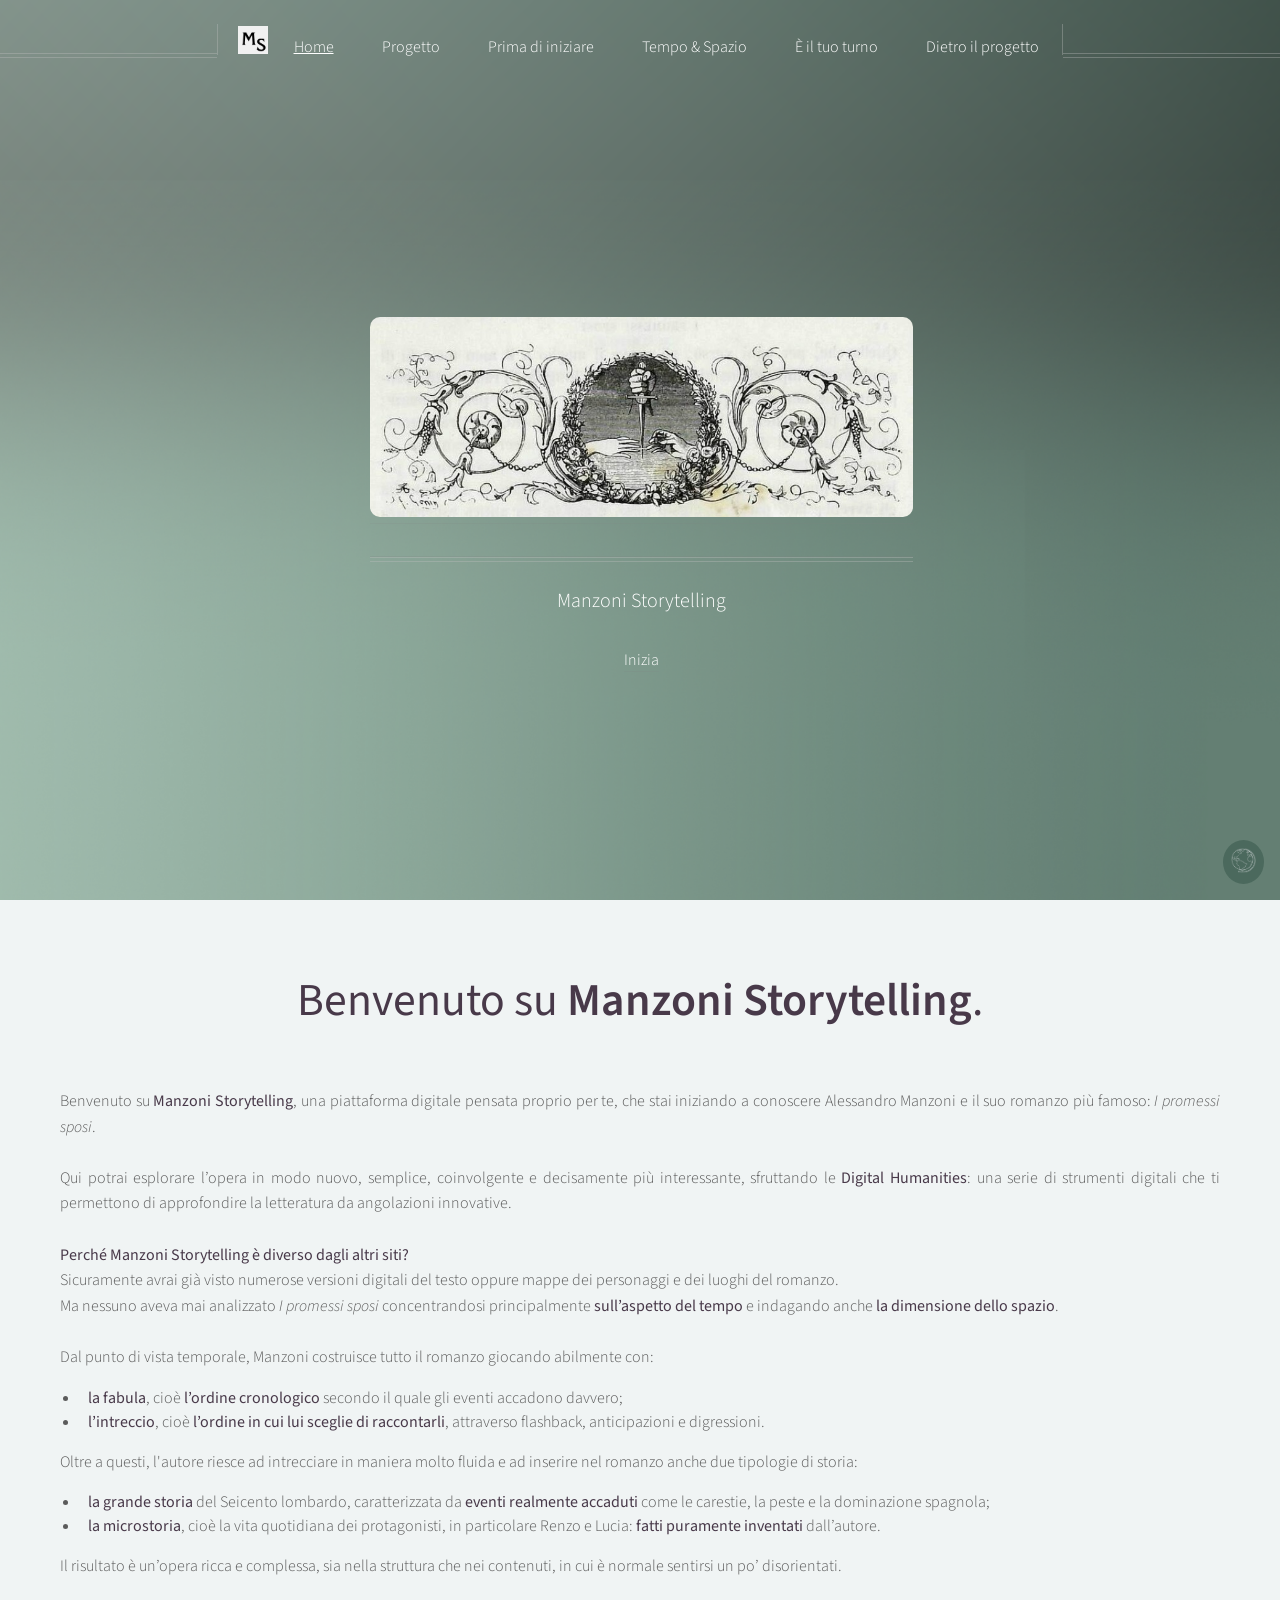
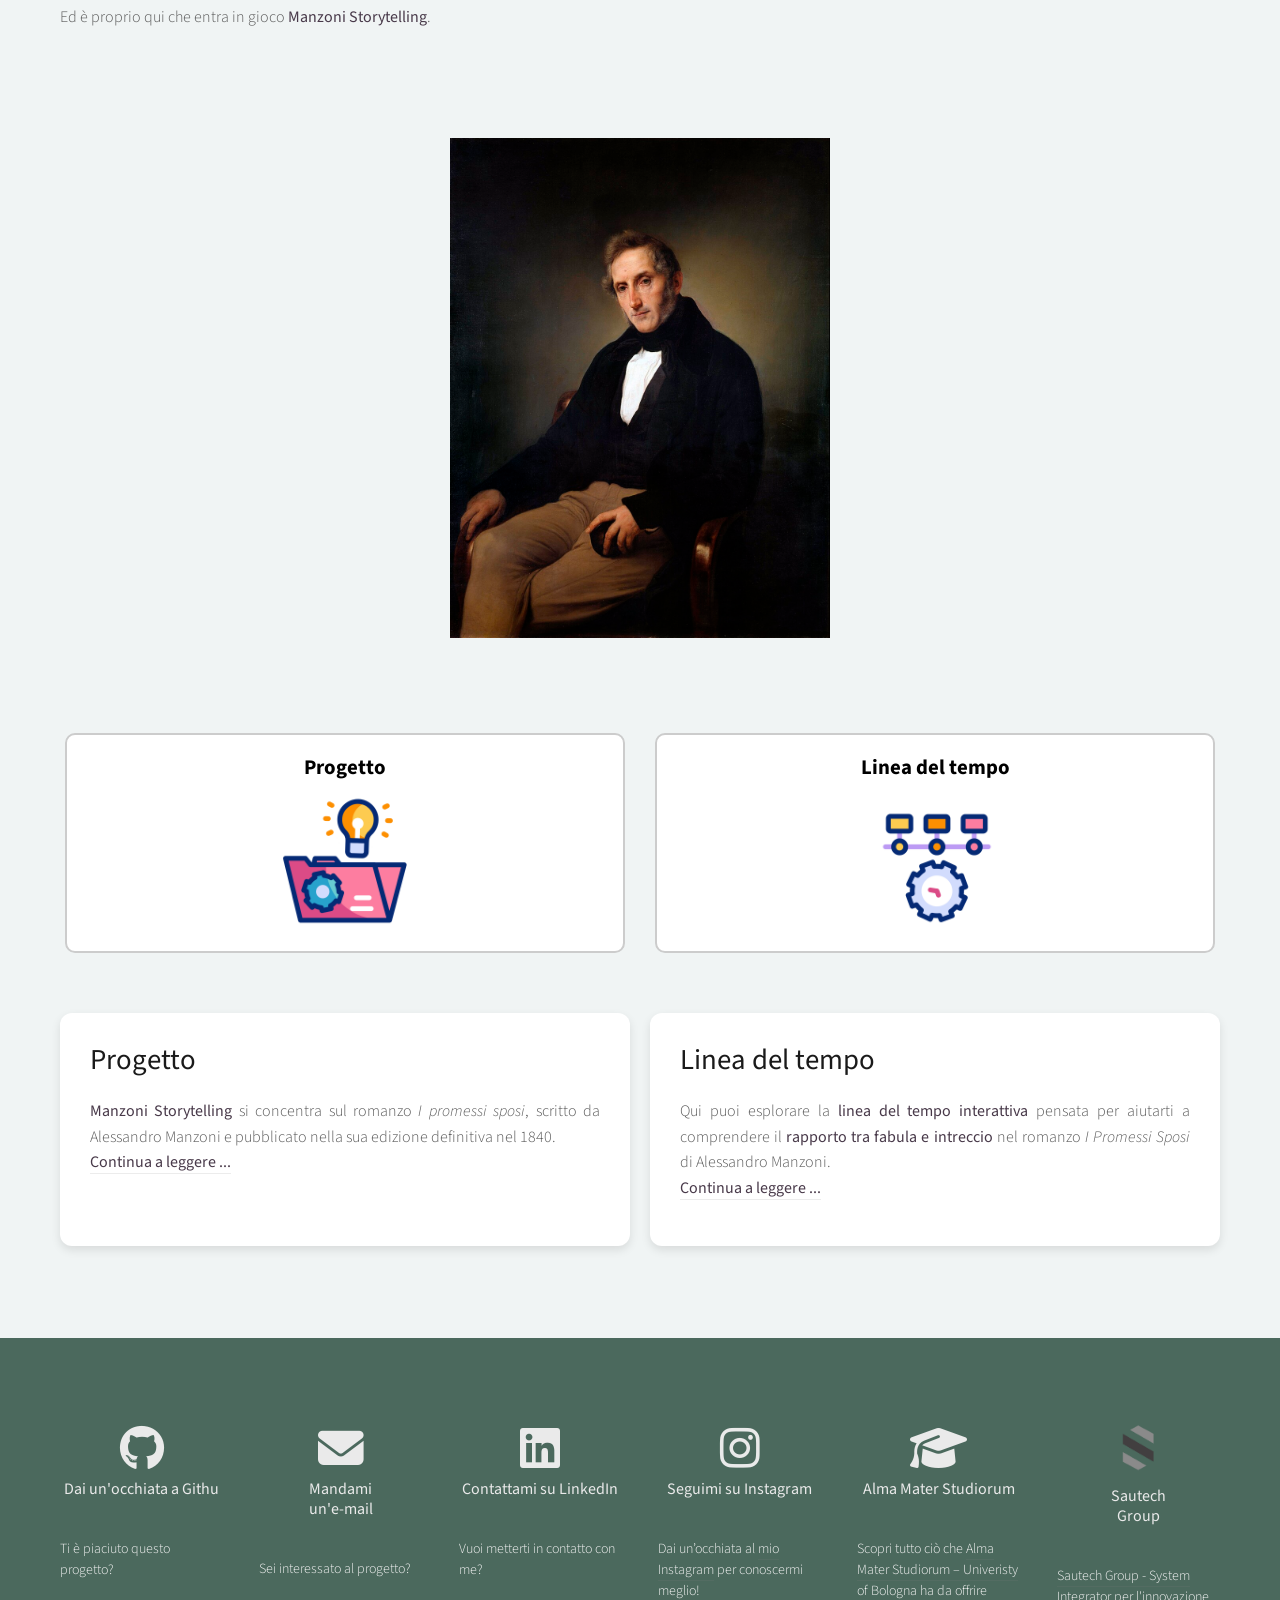
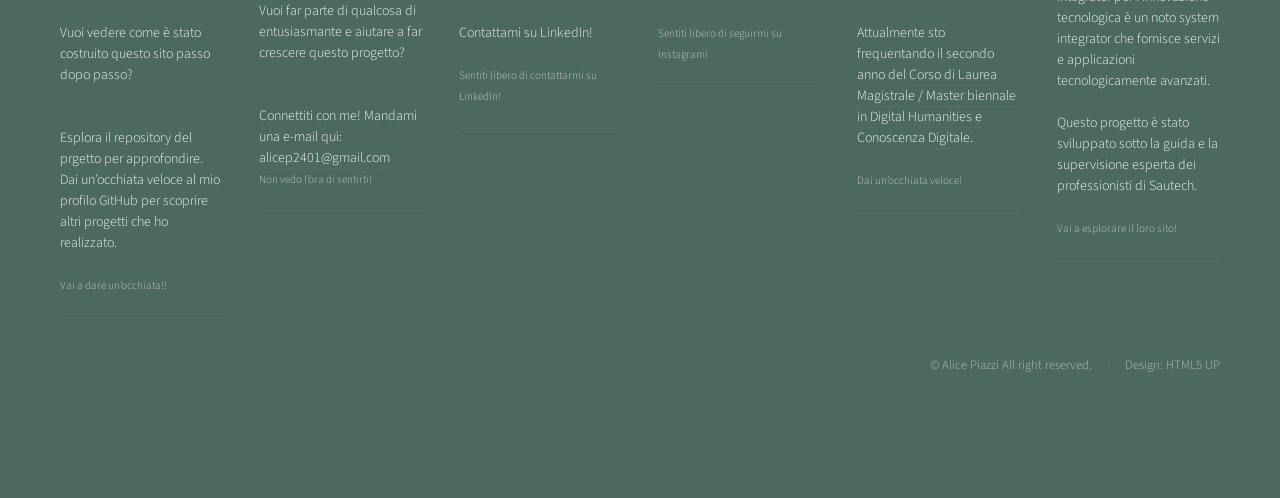
==== commit 90b9b36d: "quanto conosci bene --> quanto conosci i personaggi?" ====
--- a/index.html
+++ b/index.html
@@ -65,7 +65,7 @@
 								<li><a href="">È il tuo turno</a>
 									<ul>
 										<li><a href="narrseqchallenge.html" class="navdrop">Sfida delle sequenze narrative</a></li>
-										<li><a href="boxes.html" class="navdrop">Quanto conosci bene i personaggi?</a></li>
+										<li><a href="boxes.html" class="navdrop">Quanto conosci i personaggi?</a></li>
 										<li><a href="whichchar.html" class="navdrop">Che personaggio sei?</a></li>
 									</ul>
 								</li>
--- a/css/main.css
+++ b/css/main.css
@@ -252,7 +252,7 @@
 	.container {
 		margin: 0 auto;
 		max-width: 100%;
-		width: 1400px;
+		
 	}
 
 		@media screen and (max-width: 1680px) {
@@ -479,6 +479,7 @@
 		.row.gtr-50 {
 			margin-top: -20px;
 			margin-left: -20px;
+			padding: 20px;
 		}
 
 			.row.gtr-50 > * {
@@ -2573,7 +2574,7 @@
 
 	#footer {
 		position: relative;
-		overflow: hidden;
+		overflow-x: hidden;
 		padding: 4em 0 4em 0;
 		background: #4b695d;
 		color:#F2F2F2;
@@ -3483,6 +3484,90 @@
   
 }
 
+
+.gallery-item {
+    text-align: center;
+}
+
+.gallery-item img {
+    width: 220px;           /* dimensione desktop */
+    max-width: 100%;        /* non esce mai dal contenitore */
+    height: 290px;          /* altezza uniforme */
+    object-fit: cover;      /* ritaglio elegante */
+}
+@media (max-width: 480px) {
+
+    .gallery-item img {
+        width: 80%;
+        height: auto;
+    }
+
+}
+@media screen and (max-width: 600px) {
+
+    #content {
+        width: 100% !important;
+        margin: 0 auto !important;
+        padding-left: 1rem !important;
+        padding-right: 1rem !important;
+        border-left: none !important;
+    }
+
+}
+@media screen and (max-width: 736px) {
+
+    #sidebar {
+        order: -1;
+    }
+
+}
+
+
+@media screen and (max-width: 540px) {
+
+    .projectsections {
+        margin-left: 0;
+    }
+
+}
+
+
+#project-wrapper {
+  width: 100%;
+}
+
+.WDline-with-icons {
+  width: 100%;
+  padding-left: 0;
+}
+
+.WDline-item {
+  width: 100%;
+}
+
+.WDline-item p {
+  width: 100%;
+  word-wrap: break-word;
+}
+
+@media screen and (max-width: 540px) {
+
+    .roundedimg {
+        max-width: 200px !important;
+		height: auto;
+    }
+
+}
+@media screen and (max-width: 330px) {
+
+    .roundedimg {
+        max-width: 100px !important;
+		height: auto;
+    }
+
+}
+
+
 /* Author page */
 #authorheader{
 	margin-top: 16px;
@@ -3601,6 +3686,7 @@
 	}
   }
 
+
 #charactersection{
 	height: fit-content;
 }
@@ -3613,6 +3699,7 @@
   border-left: 3px solid #d7e4ed;
 
 }
+
 
 .WDline-item {
   position: relative;
@@ -3631,6 +3718,17 @@
   align-items: center;
   justify-content: center;
   box-shadow: 0 0 5px rgba(0, 0, 0, 0.3);
+}
+@media screen and (max-width: 540px) {
+
+  .row {
+    margin-left: 0 !important;
+  }
+
+  .row > * {
+    padding-left: 0 !important;
+  }
+
 }
 
 .WDline-item h5 {
@@ -3841,6 +3939,29 @@
 .roundedimg{
 	border-radius: 10px;
 	border: 1px solid #858484;
+	min-width: 300px;
+}
+
+@media (max-width: 400px) {
+    .gallery {
+        flex-direction: column;   /* le foto vanno una sotto l’altra */ 
+    }
+
+    .gallery img {
+        width: 100%;              /* le foto occupano tutta la larghezza */
+        max-width: 200px;
+		align-items: left !important; 
+		margin-left: 0px !important; 
+		padding-left:0px !important;      /* opzionale: limita la larghezza */
+    }
+}
+.roundedimg{
+	border-radius: 10px;
+	border: 1px solid #858484;
+	min-width: 150px !important;
+}
+.projecttitlecoldue{
+	padding-left: 20px;
 }
 
 
@@ -4048,3 +4169,13 @@
 }
 
 
+
+/*references*/
+.references{
+	margin-right: 20px;
+	margin-left: 20px;
+}
+
+a {
+  overflow-wrap: anywhere;
+}
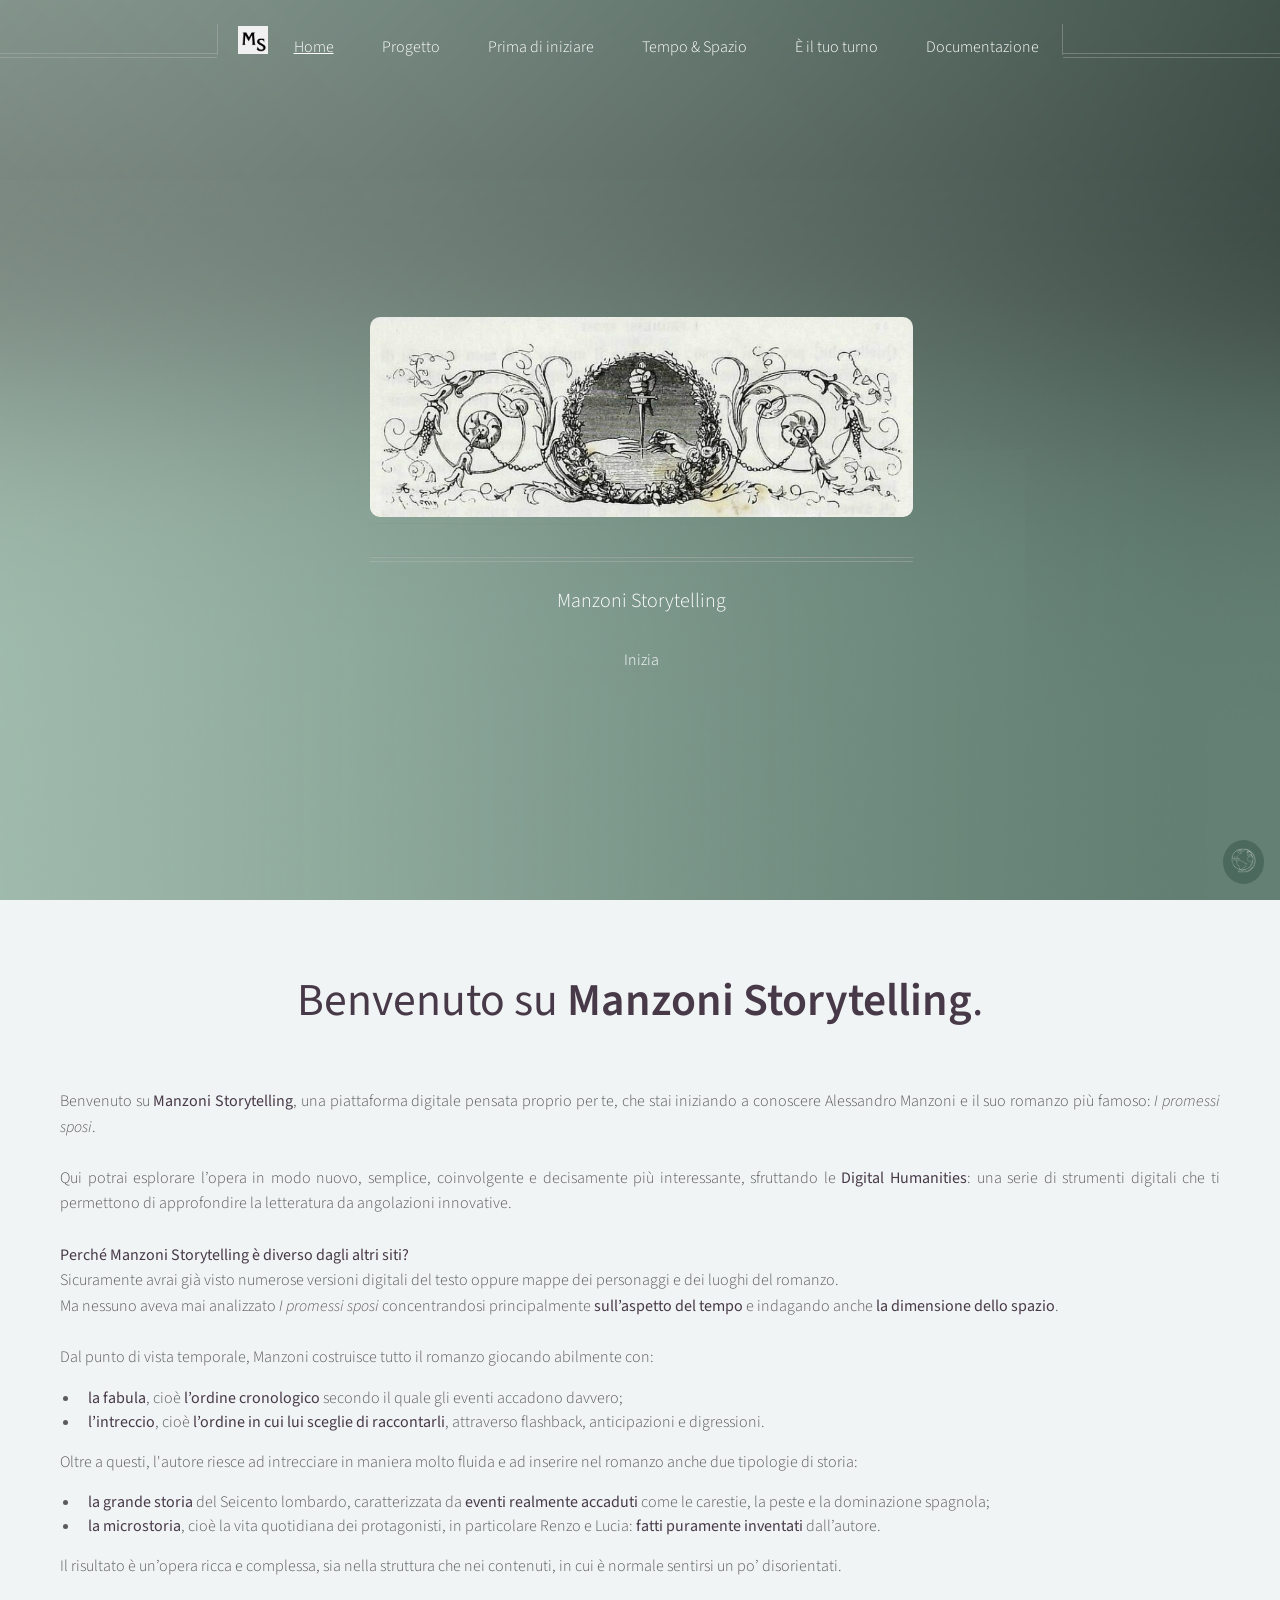
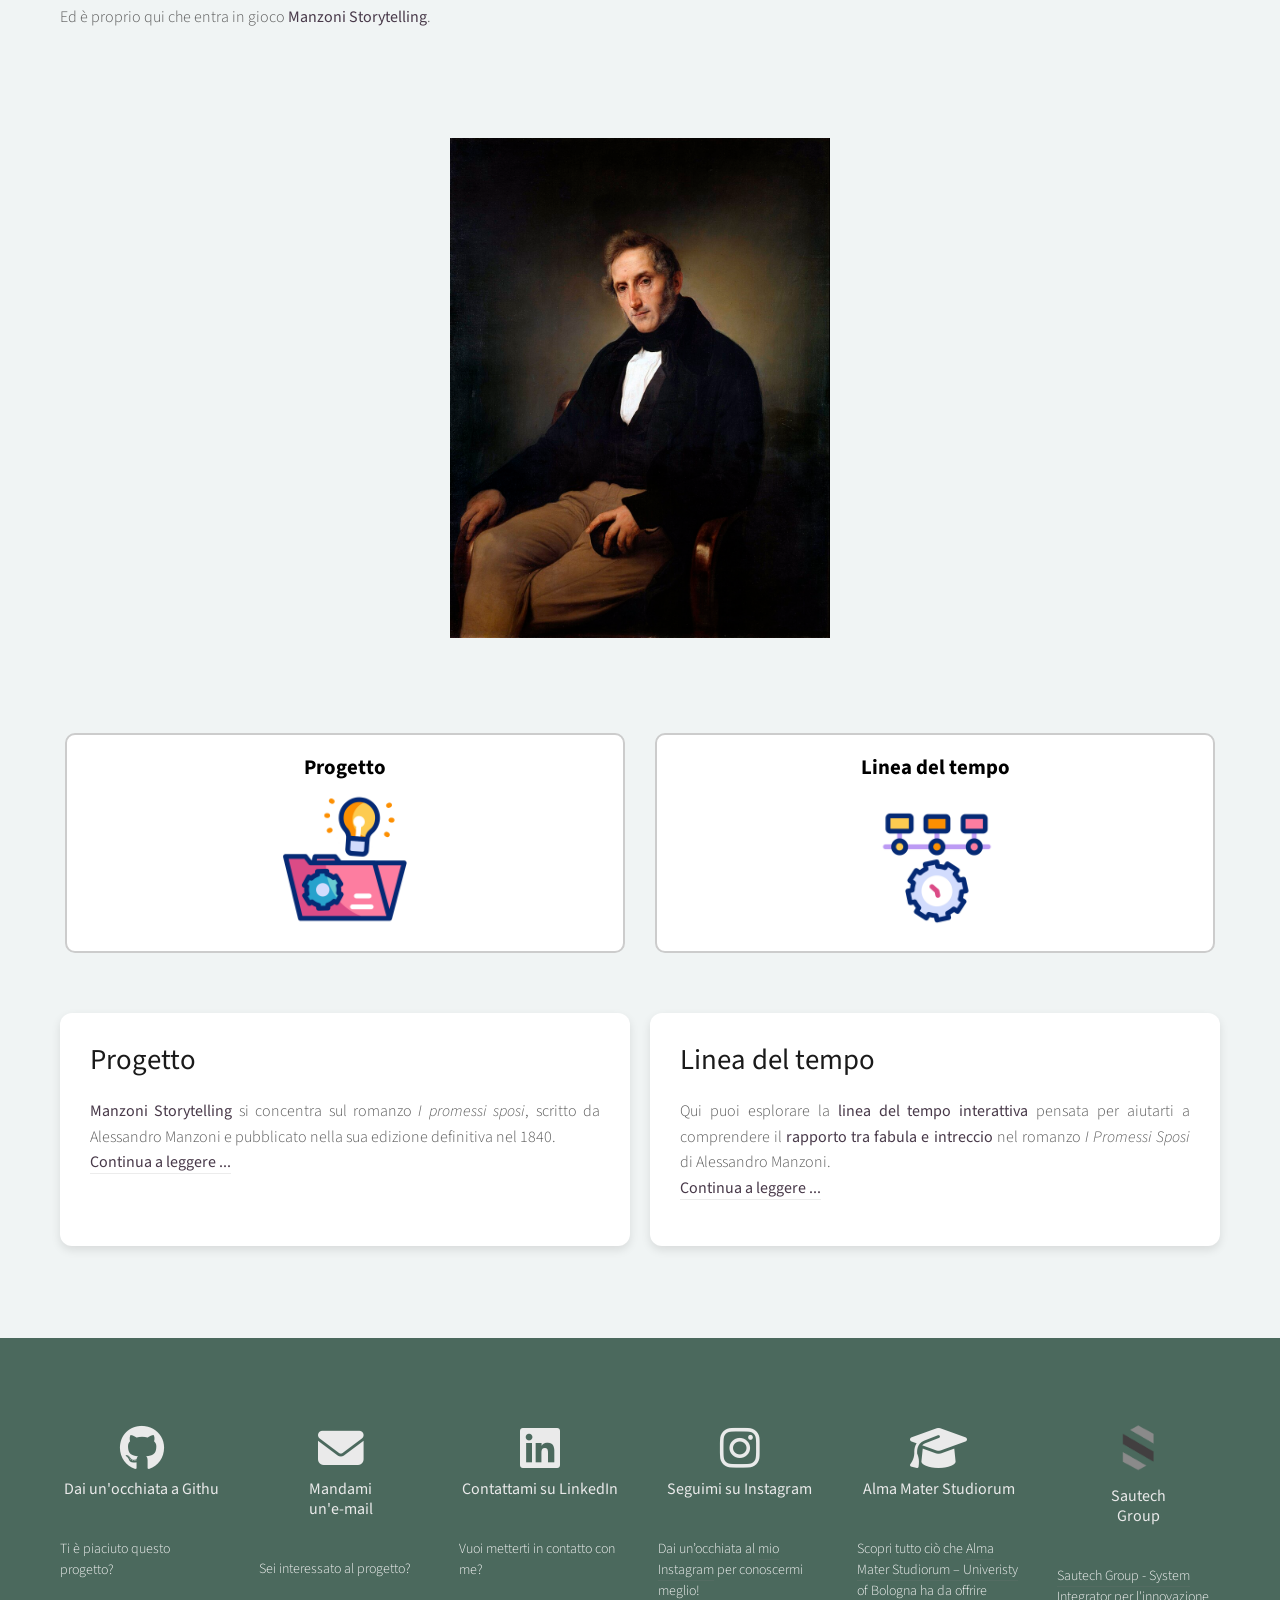
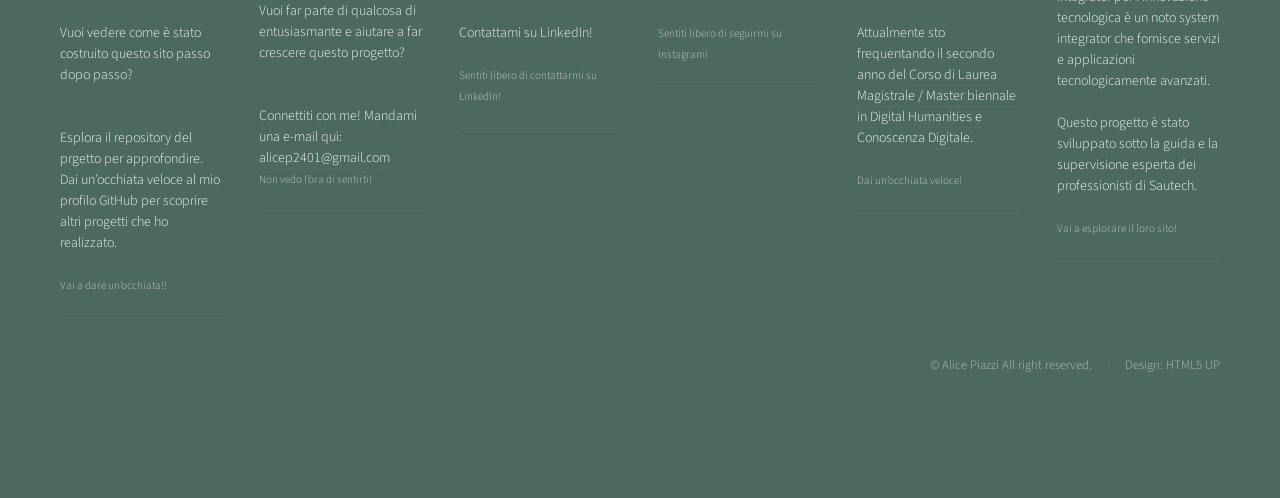
==== commit 32e4d19e: "dietro il progetto --> documentazione" ====
--- a/index.html
+++ b/index.html
@@ -70,7 +70,7 @@
 									</ul>
 								</li>
 
-								<li><a href="">Dietro il progetto</a>
+								<li><a href="">Documentazione</a>
 									<ul>
 										<li><a href="help.html" class="navdrop">Aiuto</a></li>
 										<li><a href="references.html" class="navdrop">Bibliografia</a></li>
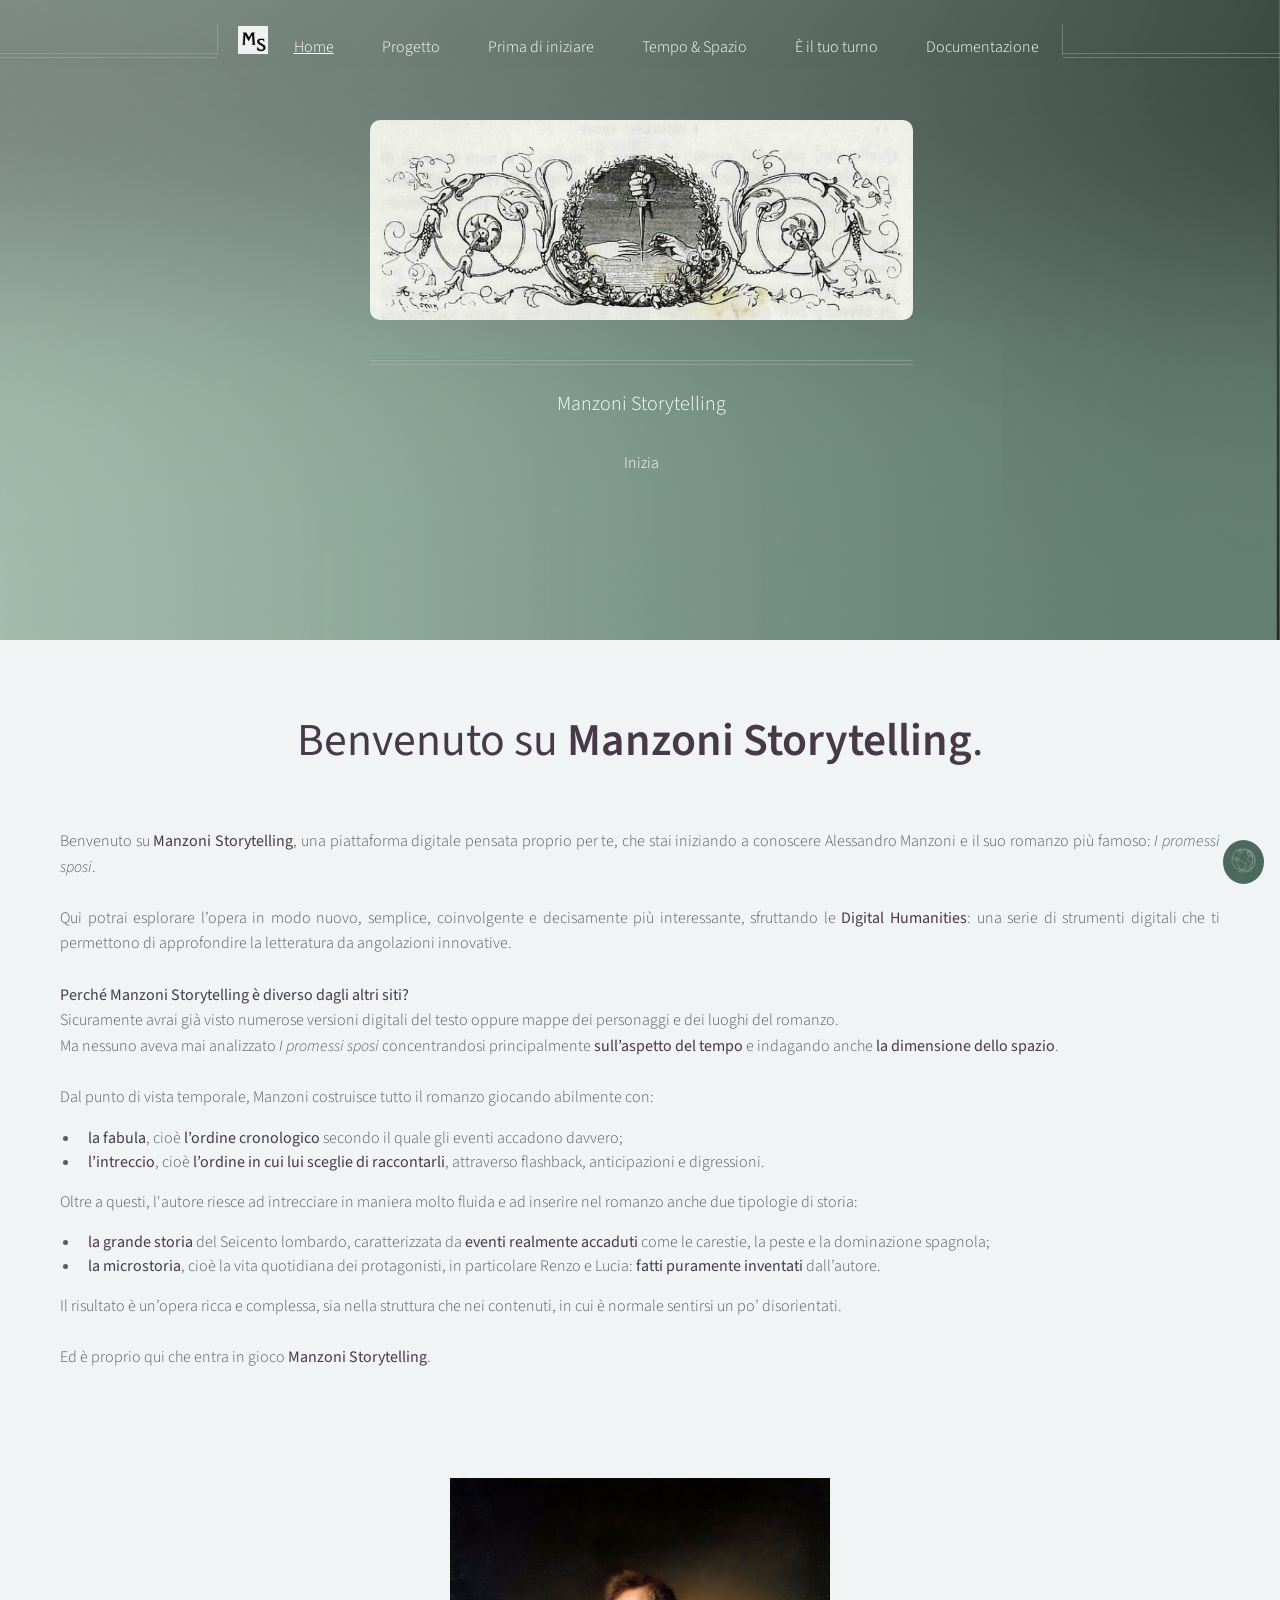
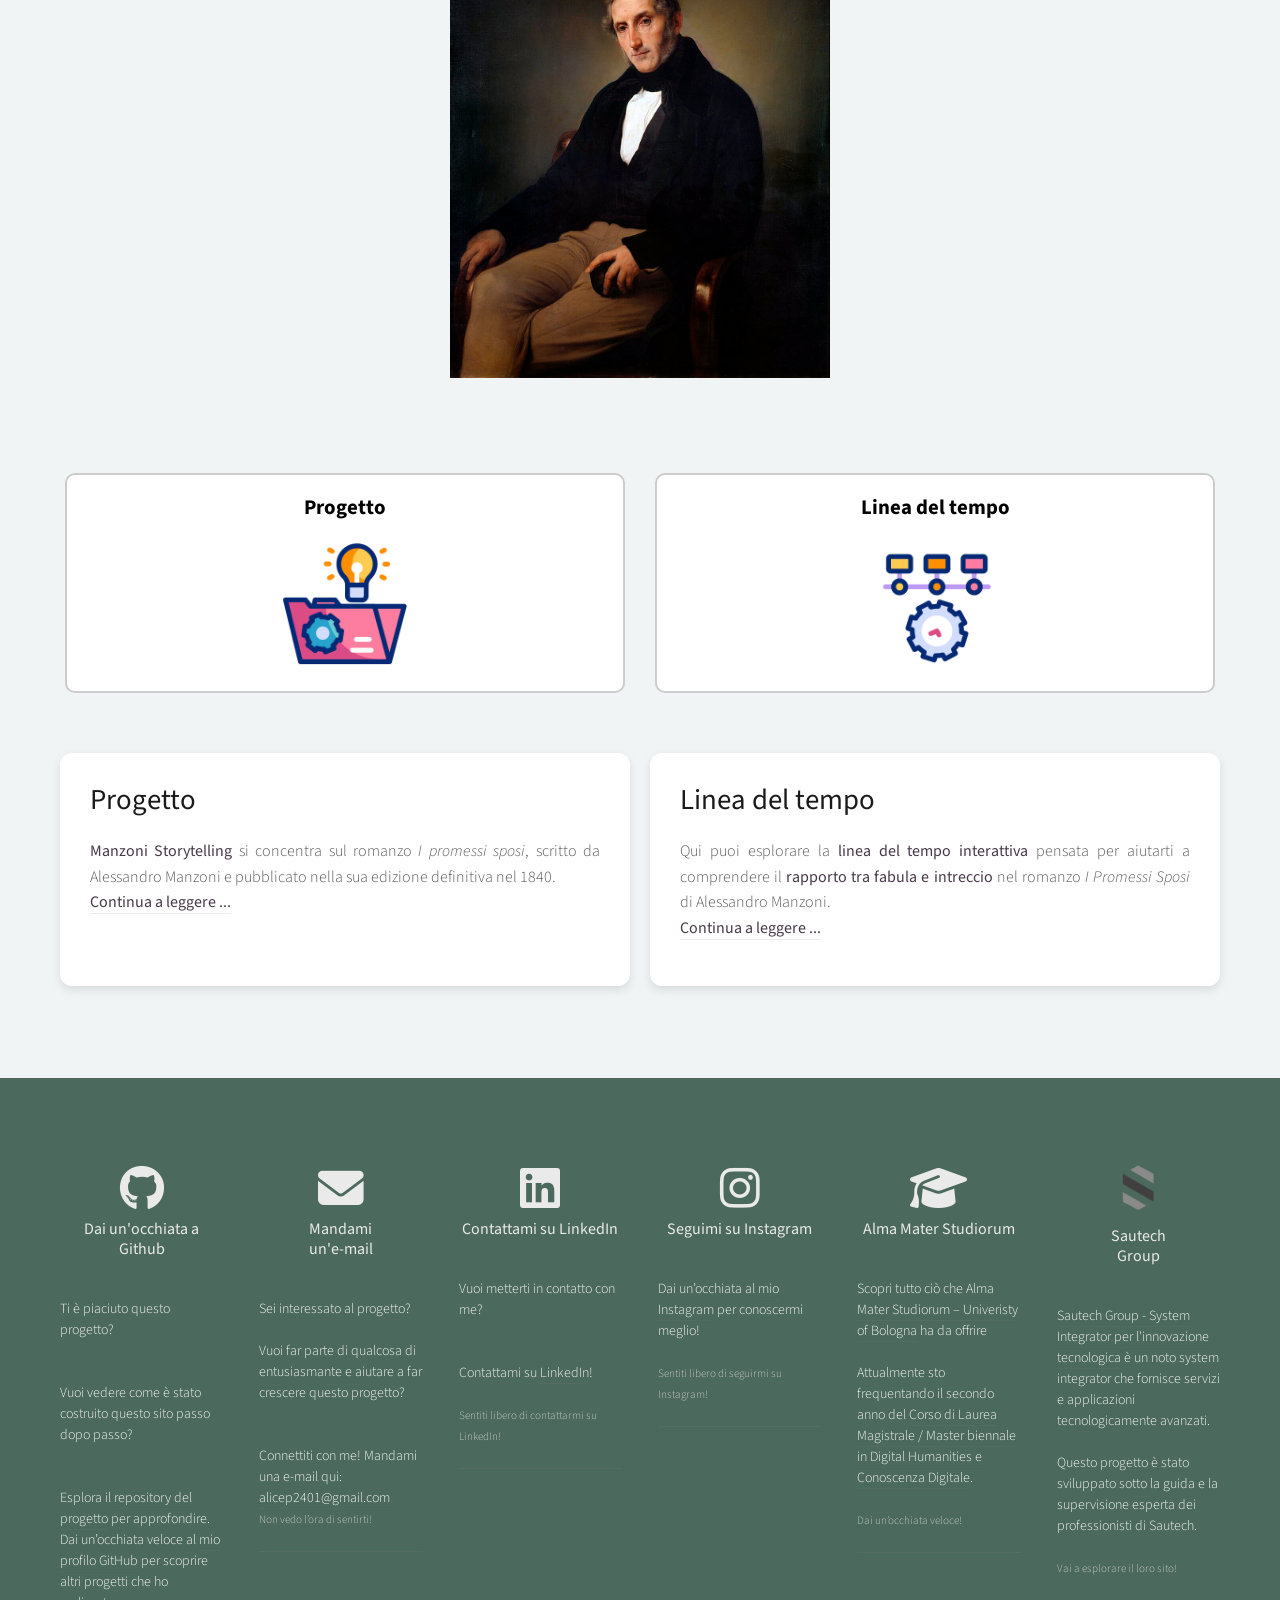
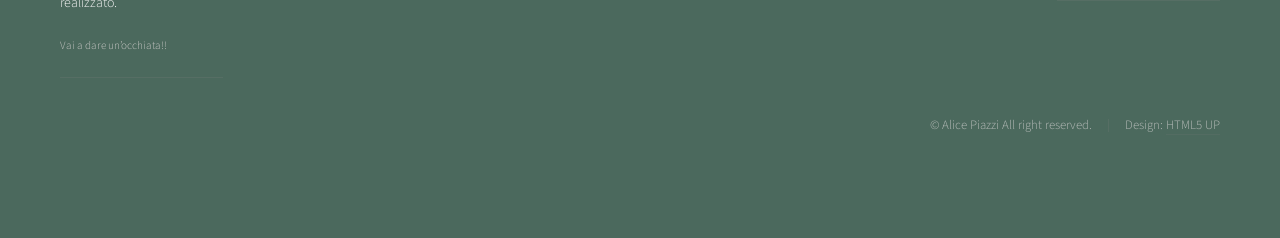
==== commit 52d7b7b5: "github e progetto nei footer errori corretti" ====
--- a/index.html
+++ b/index.html
@@ -208,7 +208,7 @@
 											<span class="circled">
 												<a href="https://github.com/alicepiazzi" target="_blank"><i class="fa-brands fa-github fa-beat-fade"></i></a>
 											</span> <br>
-											<h6>Dai un'occhiata a Githu</h6>
+											<h6>Dai un'occhiata a Github</h6>
 										</h2>
 									</header>
 									<br>
@@ -221,7 +221,7 @@
 												Vuoi vedere come è stato costruito questo sito passo dopo passo?<br>
 												<br>
 												<br>
-												Esplora il <a href="https://github.com/dpaolillo/unibo-project" target="_blank">repository del prgetto</a> per approfondire. <br> 
+												Esplora il <a href="https://github.com/manzoni-storytelling/Manzoni_Storytelling" target="_blank">repository del progetto</a> per approfondire. <br> 
 												Dai un’occhiata veloce al <a href="https://github.com/alicepiazzi" target="_blank">mio profilo GitHub</a> per scoprire altri progetti che ho realizzato.
 												<br>
 												<br>
--- a/css/main.css
+++ b/css/main.css
@@ -2284,7 +2284,7 @@
 		}
 
 	body.homepage #header {
-		height: 100vh;
+		
 		min-height: 40em;
 	}
 
@@ -2579,6 +2579,8 @@
 		background: #4b695d;
 		color:#F2F2F2;
 		height: 760px;
+		overflow: hidden;
+
 
 	}
 
@@ -2619,6 +2621,20 @@
 				#footer .copyright a:hover {
 					color: rgba(212, 212, 212, 0.85);
 				}
+
+		
+		
+		
+		
+		@media screen and (max-width: 738px) {
+		
+				#footer {
+				padding: 4em 2em 4em 2em;
+				flex-direction: column;
+				min-height: min-content;
+				height: auto;
+			}
+		}
 
 /* Carousel */
 body {
@@ -2991,6 +3007,8 @@
 				-ms-transition: -ms-transform 0.5s ease;
 				transition: transform 0.5s ease;
 				padding-bottom: 1px;
+				overflow: visible;
+
 			}
 
 			#navButton {
@@ -4178,4 +4196,5 @@
 
 a {
   overflow-wrap: anywhere;
-}+}
+
